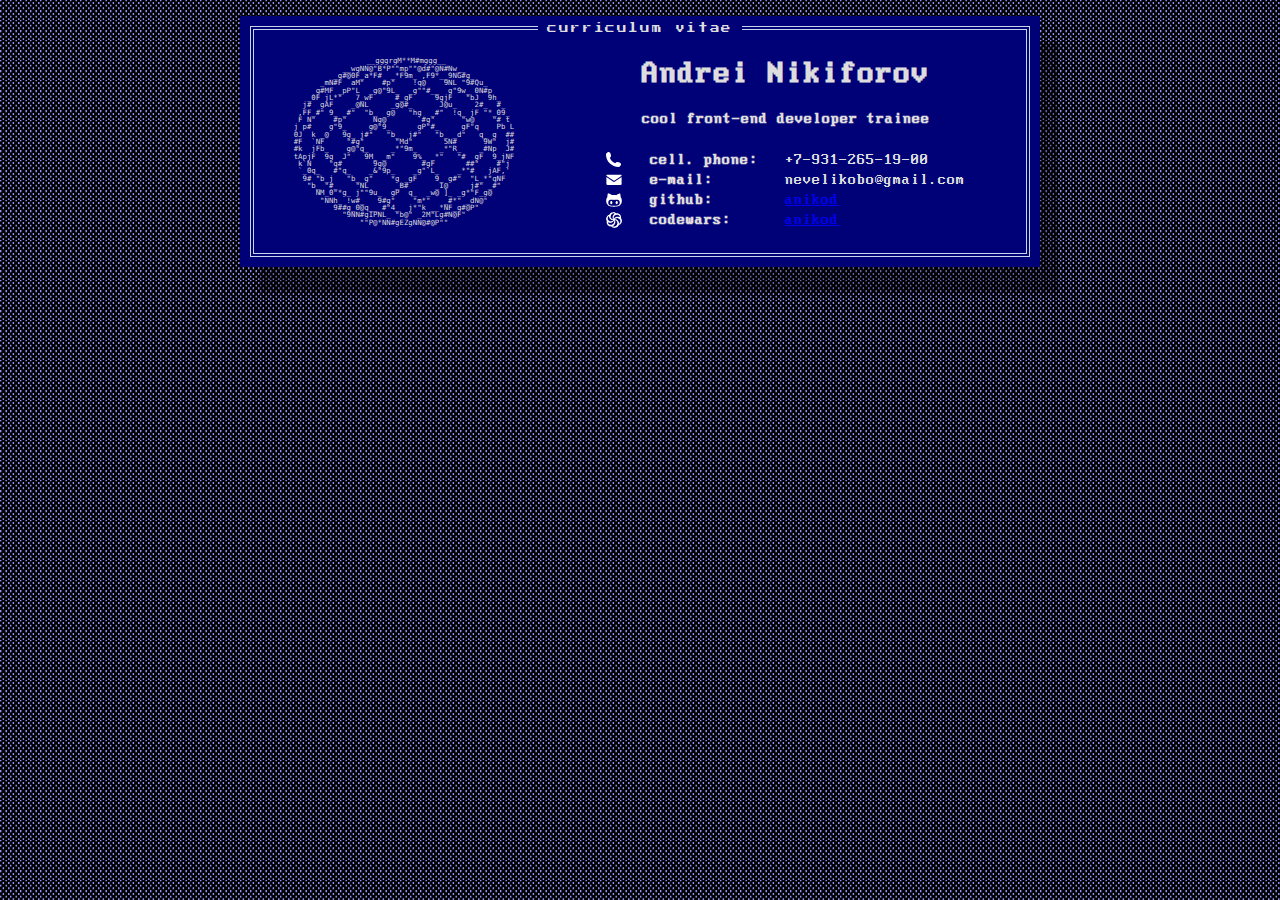
==== index.html @ e7ab8f86 "feat: header layout completed" ====
<!DOCTYPE html>
<html lang="en">
    <head>
        <meta charset="UTF-8" />
        <meta http-equiv="X-UA-Compatible" content="IE=edge" />
        <!-- <meta name="viewport" content="width=device-width, initial-scale=1.0" /> -->
        <meta name="viewport" content="width=1170" />
        <title>CV-2022</title>
        <link rel="stylesheet" href="styles/normalize.css" />
        <link rel="stylesheet" href="styles/style.css" />
    </head>
    <body>
        <div class="body-wrapper">
            <div class="body-container">
                <div class="dosbox-wrapper dosbox__shadow">
                    <div class="dosbox-window__header">
                        <span>curriculum vitae</span>
                    </div>
                    <div class="dosbox-window dosbox__bg-blue">
                        <div class="dosbox dosbox__border-blue">
                            <header class="dosbox__header">
                                <div
                                    class="dosbox__header-left"
                                    style="width: 400px"
                                >
                                    <pre class="ascii_art">
                __gggrgM**M#mggg__               
           __wgNN@"B*P""mp""@d#"@N#Nw__           
         _g#@0F_a*F#  _*F9m_ ,F9*__9NG#g_         
      _mN#F  aM"    #p"    !q@    9NL "9#Qu_      
     g#MF _pP"L  _g@"9L_  _g""#__  g"9w_ 0N#p     
   _0F jL*"   7_wF     #_gF     9gjF   "bJ  9h_   
  j#  gAF    _@NL     _g@#_      J@u_    2#_  #_  
 ,FF_#" 9_ _#"  "b_  g@   "hg  _#"  !q_ jF "*_09_ 
 F N"    #p"      Ng@       `#g"      "w@    "# t 
j p#    g"9_     g@"9_      gP"#_     gF"q    Pb L
0J  k _@   9g_ j#"   "b_  j#"   "b_ _d"   q_ g  ##
#F  `NF     "#g"       "Md"       5N#      9W"  j#
#k  jFb_    g@"q_     _*"9m_     _*"R_    _#Np  J#
tApjF  9g  J"   9M_ _m"    9%_ _*"   "#  gF  9_jNF
 k`N    "q#       9g@        #gF       ##"    #"j 
 `_0q_   #"q_    _&"9p_    _g"`L_    _*"#   jAF,' 
  9# "b_j   "b_ g"    *g _gF    9_ g#"  "L_*"qNF  
   "b_ "#_    "NL      _B#      _I@     j#" _#"   
     NM_0"*g_ j""9u_  gP  q_  _w@ ]_ _g*"F_g@     
      "NNh_ !w#_   9#g"    "m*"   _#*" _dN@"      
         9##g_0@q__ #"4_  j*"k __*NF_g#@P"        
           "9NN#gIPNL_ "b@" _2M"Lg#N@F"           
               ""P@*NN#gEZgNN@#@P""               
</pre>
                                    <!-- <img
                                    alt="it's me"
                                    title="Andrey Nikiforov is me"
                                    src="images/photo.jpg"
                                /> -->
                                </div>

                                <div class="dosbox__header-right">
                                    <div class="item-padding-left">
                                        <h1>Andrei Nikiforov</h1>
                                        <h4>
                                            cool front-end developer trainee
                                        </h4>

                                        <table class="dosbox__contacts">
                                            <tr>
                                                <td>
                                                    <img
                                                        src="images/phone-call-auricular-symbol-in-black_icon-icons.com_56483.svg"
                                                        alt=""
                                                        width="15"
                                                    />
                                                    <!-- <i
                                                    class="fa-solid fa-phone fa-xl"
                                                ></i> -->
                                                </td>
                                                <td><b>cell. phone:</b></td>
                                                <td>+7-931-265-19-00</td>
                                            </tr>

                                            <tr>
                                                <td>
                                                    <img
                                                        src="images/email_mesasge_envelope_icon_131541.svg"
                                                        alt=""
                                                        width="16"
                                                       
                                                    />
                                                    <!-- <i
                                                    class="fa-solid fa-envelope fa-xl"
                                                ></i> -->
                                                </td>
                                                <td><b>e-mail:</b></td>
                                                <td>nevelikobo@gmail.com</td>
                                            </tr>

                                            <tr>
                                                <td>
                                                    <img
                                                        src="images/github.svg"
                                                        alt="github"
                                                        width="16"
                                                    />
                                                </td>
                                                <td><b>github:</b></td>
                                                <td>
                                                    <a
                                                        href="https://github.com/anikod/"
                                                        title="me on github"
                                                        >anikod</a
                                                    >
                                                </td>
                                            </tr>
                                            <tr>
                                                <td>
                                                    <img
                                                        src="images/codewars_logo_icon_145389.svg"
                                                        alt=""
                                                        width="16"
                                                    />
                                                </td>
                                                <td><b>codewars:</b></td>
                                                <td>
                                                    <a
                                                        href="https://www.codewars.com/users/anikod"
                                                        title="codewars ннада?"
                                                        >anikod</a
                                                    >
                                                </td>
                                            </tr>
                                        </table>
                                    </div>
                                </div>
                            </header>
                        </div>
                    </div>
                </div>
            </div>
        </div>
    </body>
</html>
---- styles/style.css ----
@font-face {
    font-family: 'ModernDOS916';
    /* src: url(fonts/ModernDOS9x16.ttf); */
    src: url('fonts/ModernDOS9x16.ttf')
}

@font-face {
    font-family: 'NewDOS';
    src: url('fonts/NewDOS.fon');
}

@font-face {
    font-family: 'Press Start 2P';
    src: url('fonts/PressStart2P-Regular.ttf');
}

html {
    line-height: 1.0;
}

body {
    /* background-color: #dedede; */
    /* background-color: #007; */
    background-color: #000;
    /* font-family: system-ui; */
    /* font-family: 'Press Start 2P', 'ModernDOS916' 'Share Tech Mono', 'Ubuntu Mono', Consolas, 'Courier New',  monospace; */
    font-family:  'ModernDOS916', 'Press Start 2P', 'NewDOS', 'ModernDOS916', 'Consolas',  monospace;
    /* font-size: 1rem; */
    font-size: 1em;
    /* line-height: 1em; */
    margin: 1rem auto;
    /* padding: 10px; */
    /* min-width: 800px; */
    /* background-image: url("data:image/svg+xml;utf8,<svg xmlns='http://www.w3.org/2000/svg' version='1.1'><text x='0' y='15' fill='white' font-size='12'>z</text></svg>"); */
    /* background-image: url('data:image/svg+xml;utf8,<svg viewBox='0 0 240 80' xmlns='http://www.w3.org/2000/svg" version='1.1'><style>.Rrrrr { font: italic 40px serif; fill: red; }</style><text x="65' y='55' class='Rrrrr'>Grumpy!</text></svg>'); */
    /* background-image:url("data:image/svg+xml;utf8,<svg xmlns='http://www.w3.org/2000/svg' version='1.1' height='50px' width='120px'><text x='0' y='15' fill='red' font-size='20'>I love SVG!</text></svg>"); */
    /* background-image:url("data:image/svg+xml;utf8,<svg xmlns='http://www.w3.org/2000/svg' version='1.1' height='50px' width='120px'><text x='0' y='15' fill='red' font-size='20'>I love SVG!</text></svg>"); */
    /* background-image:url("data:image/svg+xml;utf8,<svg xmlns='http://www.w3.org/2000/svg' version='1.1' height='50px' width='120px'><text x='0' y='15' fill='red' font-size='20'>I love SVG!</text></svg>"); */
    /* background-image:url("data:image/svg+xml;utf8,<svg xmlns='http://www.w3.org/2000/svg' version='1.1' height='50px' width='120px'><text x='0' y='15' fill='red' font-size='20'>I love SVG!</text></svg>"); */
    /* background-image:url("data:image/svg+xml;utf8,<svg xmlns='http://www.w3.org/2000/svg' version='1.1' height='150px' width='220px'><text x='0' y='15' fill='red' font-size='20'>Grumpy</text></svg>"); */
    /* background-image:url("data:image/svg+xml;utf8,<svg viewBox="0 0 240 80" xmlns='http://www.w3.org/2000/svg'><style>.small { font: italic 13px sans-serif; }; .heavy { font: bold 30px sans-serif; } .Rrrrr { font: italic 40px serif; fill: red; }</style><text x='20' y='35' class='small' fill='red'>My</text><text x='40' y='35' class='heavy'>cat</text><text x='55' y='55' class='small'>is</text><text x='65' y='55' class='Rrrrr'>Grumpy!</text></svg>"); */
    /* background-image:url("data:image/svg+xml;utf8,<svg viewBox='0 0 240 80' xmlns='http://www.w3.org/2000/svg'><style>.small { font: italic 13px sans-serif; }; .heavy { font: bold 30px sans-serif; } .Rrrrr { font: italic 40px serif; fill: red; }</style><text x='20' y='35' class='small' fill='red'>My</text><text x='40' y='35' class='heavy'>cat</text><text x='55' y='55' class='small'>is</text><text x='65' y='55' class='Rrrrr'>Grumpy!</text></svg>"); */
    /* background-image:url("data:image/svg+xml;utf8,<svg viewBox='0 0 240 80' xmlns='http://www.w3.org/2000/svg'><style>.small { font: italic 13px sans-serif; border: 5px solid red;}; .heavy { font: bold 30px sans-serif; } .Rrrrr { font: italic 40px serif; fill: red; }</style><rect x='0' y='0' width='100%' height='100%' fill='blue'/><text x='20' y='35' class='small' fill='red'>My</text><text x='40' y='35' class='heavy'>cat</text><text x='55' y='55' class='small'>is</text><text x='65' y='55' class='Rrrrr'>Grumpy!</text></svg>"); */
    /* background-image:url("data:image/svg+xml;utf8,<svg viewBox='0 0 200 200' xmlns='http://www.w3.org/2000/svg'><style>.text { font: italic 30px serif; fill: red; }</style><rect x='1' y='1' width='198px' height='198px' fill=''/><text x='65' y='55' class='text'>Grumpy!</text></svg>"); */
    /* background-image:url("data:image/svg+xml;utf8,<svg viewBox='0 0 200 200' xmlns='http://www.w3.org/2000/svg'><style>.text { font: italic 30px serif; fill: rgb(0,255,0); }</style><text x='0' y='200' class='text'>Grumpy!</text></svg>"); */
    /* background-image:url("data:image/svg+xml;utf8,<svg xmlns='http://www.w3.org/2000/svg' version='1.1' height='50px' width='120px'><text x='0' y='15' fill='red' font-size='20'>I love SVG!</text></svg>"); */
    /* background-repeat: repeat; */
    /* <rect x='0' y='6' width='100' height='100' fill='none' stroke='green' stroke-width='1'/> */
    /* background: repeat-x; */
    /* background-image:url("data:image/svg+xml;utf8,<svg xmlns='http://www.w3.org/2000/svg' width='20px' height='30px'><text x='0' y='22' style='fill: rgb(150,150,255); border: 0; margin: 0; padding: 0; font-size: 26px;'>░</text></svg>"); */
    background-image:url("data:image/svg+xml;utf8,<svg xmlns='http://www.w3.org/2000/svg' width='10px' height='20px'><text x='0' y='16' style='fill: rgb(150,150,255); border: 0; margin: 0; padding: 0; font-size: 18px; font-family: monospace;'>░</text></svg>");
    /* background-image:url("data:image/svg+xml;utf8,<svg xmlns='http://www.w3.org/2000/svg' width='400px' height='20px'><text x='0' y='14' style='fill: rgb(150,150,255); border: 0; margin: 0; padding: 0; font-size: 24px; font-family: monospace;'>░░░░░░░░░░░░░░░░░░░░░░░░░░░░░░░░░░░░░░░░░░░░░░░░░░░░░░░░░░░░░░░░░░░░░░░░░░░░░░░░░░░░░░░░░░░░░░░░░░░░░░░░░░░░░░░░░░░░░░░░░░░░░░░░░░</text></svg>"); */
    /* background-image: url("data:image/svg+xml;utf8,<svg xmlns='http://www.w3.org/2000/svg' width='20px' height='36px'><text x='0' y='32' style='fill: rgb(150,150,255); border: 0; margin: 0; padding: 0; font-size: 32px; font-family: monospace;'>░</text></svg>"); */
}




.body-wrapper {
    display: flex;
    flex-direction: column;
    /* min-height: 100%; */
    /* overflow: hidden; */
    /* align-items: center; */
    /* padding: 4px; */
}

.body-container {
    margin: 0 auto;
    max-width: 800px;
    min-width: 640px;
    flex: 1 1 auto;
}




.dosbox-wrapper {
    /* background-color: #aaa; */
    /* background-color: #2d56ac;
    background-color: #3662a3;
    background-color: #0a4194;
    background-color: #30568f;
    background-color: #254a78; */

    /* margin: 21px; */
    /* padding: 8px; */
  
    /* width: 100%; */
    /* align: center; */
    /* width: 100%; */
    /* margin: 0 auto; */
    /* max-width: 800px; */
    /* min-width: 640px; */
}

.dosbox-window__header {
    position: absolute;
    /* width: 150px; */
    /* overflow: hidden; */
    /* margin-left: auto; */
    
    /* display: block; */
    /* margin: 0 auto; */
    /* text-align: center; */
    /* margin: auto; */
    
    /* left: 50%;
    right: 50%; */
    left: 0; right: 0;
    /* align: center; */
    /* word-wrap: ; */
    margin: 0 auto;
    max-width: 780px;
    min-width: 540px;
    display: flex;
    justify-content: center;    
}

.dosbox-window__header span {
    /* color: red; */
    color: #ddd;
    /* background-color: black; */
    background-color: #007;
    padding: 0 0.6rem;
    line-height: 1.5rem;
    font-family: 'Press Start 2P', 'ModernDOS916';
    font-size: 0.6rem;
    /* display: inline-block; */
    /* margin: 0 auto; */
    /* width: 20%; */
    /* left: 0; right: 0; */
    /* position: absolute; */
    /* z-idex: 10; */
    letter-spacing: 0.1rem;
}


.dosbox-window {
    /* background-color: #aaa; */
    /* background-color: #2d56ac;
    background-color: #3662a3;
    background-color: #0a4194;
    background-color: #30568f;
    background-color: #254a78; */

    /* margin: 21px; */
    padding: 10px;
    color: #ddd;
    /* width: 100%; */
}
.dosbox {
    /* padding: 104px; */
    /* margin: 10px; */
    text-align: center;
}
.dosbox__bg-blue {
    background-color: #254a78;
    background-color: #00a8a8;
    background-color: #007;
}

.border-white {
    border: 6px double white;
}

.dosbox__border-blue {
    /* border: 6px double #3c78c1; */
    border: 4px double #c4d6ec;
    /* padding: 5px; */
}

.dosbox__shadow {
    box-shadow: 1.2em 1.6em 2px rgba(0, 0, 0, 0.3);
}





.dosbox__header {
    margin: 0 auto;
    /* max-width: 980px; */
    /* width: 100%; */
    /* overflow: hidden; */

    display: flex;
    flex-wrap: wrap;
    flex-direction: row;
    /* align-items: center; */
    /* justify-content: space-between; */
    padding: 4px;
}

.dosbox__header-left {
    /* margin: 0 auto; */
    /* padding: 4px 5px 0px 5px; */

    /* text-align: center; */

    flex: 1 0 20%;
    /* flex-basis: 125px; */
    /* background-color: #333; */
    align-self: center;
    font-size: 5.5pt;
    font-family: 'Courier New', 'Consolas', monospace;
    margin: 1rem;
}

.ascii_art {
}

.dosbox__header-right {
    margin: 0 auto;
    /* padding: 1rem; */
    /* width: 70%; */
    /* background-color: #EEE; */
    align-self: center;
    flex: 1 0 auto;
    /* margin: 1pt; */
    padding-bottom: 1rem;
}

.dosbox__header h1 {
    /* margin: 1rem; */
}












.dosbox__contacts {
    /* width: 100%; */
    text-align: justify;
    margin: 0 auto;
    /* background-color: #red; */
    /* border: 1px solid red; */
}

.dosbox__contacts tr td:first-child {
    /* text-align: center; */
    /* margin: 0 auto; */
    /* width: 3rem; */
    /* background-color: red;  */
}

.dosbox__contacts img {
    display: block;
    margin: 0 1.5rem 0 0;
    /* text-align: center; */
    /* width: 5rem; */
    /* background-color: red;  */
}

.dosbox__contacts tr td:last-child {
    /* text-align: center; */
    padding-left: 1.5rem;
    /* width: 30rem; */
    /* background-color: red;  */
}




.header-left img {
    border-radius: 50%;
    border: 2px dashed #eee;
    height: auto;
    max-width: 90%;
    max-height: 90%;
    margin-left: auto;
    padding-left: auto;
}
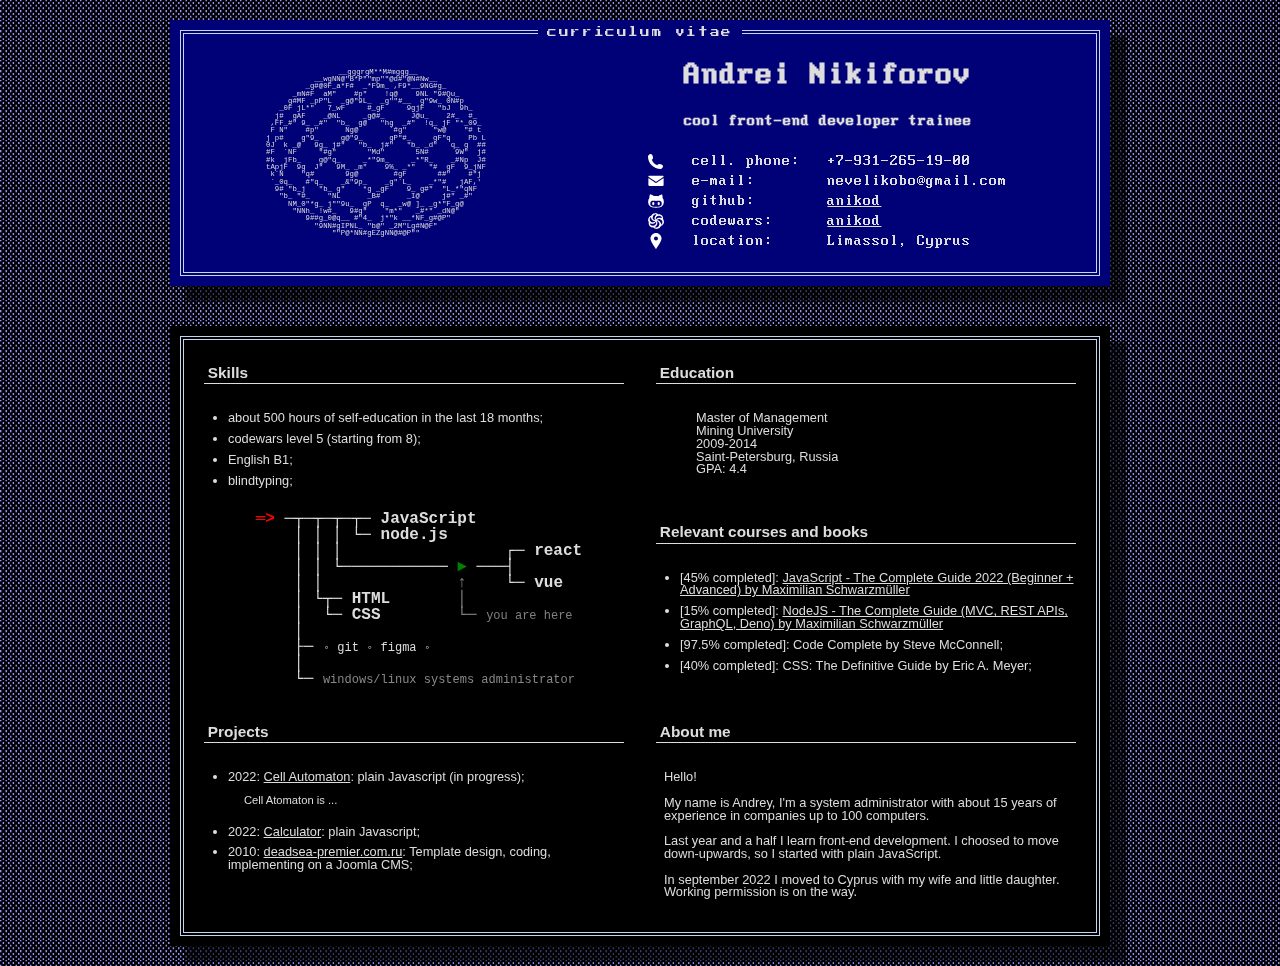
==== commit 2421a383: "fix: some minor improvements" ====
--- a/index.html
+++ b/index.html
@@ -1,29 +1,32 @@
 <!DOCTYPE html>
 <html lang="en">
-    <head>
-        <meta charset="UTF-8" />
-        <meta http-equiv="X-UA-Compatible" content="IE=edge" />
-        <!-- <meta name="viewport" content="width=device-width, initial-scale=1.0" /> -->
-        <meta name="viewport" content="width=1170" />
-        <title>CV-2022</title>
-        <link rel="stylesheet" href="styles/normalize.css" />
-        <link rel="stylesheet" href="styles/style.css" />
-    </head>
-    <body>
-        <div class="body-wrapper">
-            <div class="body-container">
-                <div class="dosbox-wrapper dosbox__shadow">
-                    <div class="dosbox-window__header">
-                        <span>curriculum vitae</span>
-                    </div>
-                    <div class="dosbox-window dosbox__bg-blue">
-                        <div class="dosbox dosbox__border-blue">
-                            <header class="dosbox__header">
-                                <div
-                                    class="dosbox__header-left"
-                                    style="width: 400px"
-                                >
-                                    <pre class="ascii_art">
+
+<head>
+    <meta charset="UTF-8" />
+    <meta http-equiv="X-UA-Compatible" content="IE=edge" />
+    <!-- <meta name="viewport" content="width=device-width, initial-scale=1.0" /> -->
+    <meta name="viewport" content="width=1170" />
+    <title>CV-2022</title>
+    <link rel="stylesheet" href="styles/normalize.css" />
+    <link rel="stylesheet" href="styles/style.css" />
+    <meta name="viewport" content="width=device-width, initial-scale=1.0, maximum-scale=1.0, user-scalable=0" />
+</head>
+
+<body>
+    <div class="body-wrapper">
+
+        <div class="ani-container"></div>
+        <!-- <div class="body-container" id="ani-container"> -->
+        <div class="body-container ani-nameplate">
+            <div class="dosbox-wrapper dosbox__shadow">
+                <div class="dosbox-window__header">
+                    <span class="bg-blue header">curriculum vitae</span>
+                </div>
+                <div class="dosbox-window bg-blue">
+                    <div class="dosbox dosbox__border-blue">
+                        <header class="dosbox__header">
+                            <div class="dosbox__header-left" style="width: 400px">
+                                <pre class="ascii_art">
                 __gggrgM**M#mggg__               
            __wgNN@"B*P""mp""@d#"@N#Nw__           
          _g#@0F_a*F#  _*F9m_ ,F9*__9NG#g_         
@@ -48,94 +51,206 @@
            "9NN#gIPNL_ "b@" _2M"Lg#N@F"           
                ""P@*NN#gEZgNN@#@P""               
 </pre>
-                                    <!-- <img
+                                <!-- <img
                                     alt="it's me"
                                     title="Andrey Nikiforov is me"
                                     src="images/photo.jpg"
                                 /> -->
-                                </div>
-
-                                <div class="dosbox__header-right">
-                                    <div class="item-padding-left">
-                                        <h1>Andrei Nikiforov</h1>
-                                        <h4>
-                                            cool front-end developer trainee
-                                        </h4>
-
-                                        <table class="dosbox__contacts">
-                                            <tr>
-                                                <td>
-                                                    <img
-                                                        src="images/phone-call-auricular-symbol-in-black_icon-icons.com_56483.svg"
-                                                        alt=""
-                                                        width="15"
-                                                    />
-                                                    <!-- <i
+                            </div>
+
+                            <div class="dosbox__header-right">
+                                <div class="item-padding-left">
+                                    <h1 id="myname">Andrei Nikiforov</h1>
+                                    <h4 id="mytitle">
+                                        cool front-end developer trainee
+                                    </h4>
+
+                                    <table class="dosbox__contacts">
+                                        <tr>
+                                            <td>
+                                                <img src="images/phone-call-auricular-symbol-in-black_icon-icons.com_56483.svg"
+                                                    alt="" width="15" />
+                                                <!-- <i
                                                     class="fa-solid fa-phone fa-xl"
                                                 ></i> -->
-                                                </td>
-                                                <td><b>cell. phone:</b></td>
-                                                <td>+7-931-265-19-00</td>
-                                            </tr>
-
-                                            <tr>
-                                                <td>
-                                                    <img
-                                                        src="images/email_mesasge_envelope_icon_131541.svg"
-                                                        alt=""
-                                                        width="16"
-                                                       
-                                                    />
-                                                    <!-- <i
+                                            </td>
+                                            <td><b>cell. phone:</b></td>
+                                            <td>+7-931-265-19-00</td>
+                                        </tr>
+
+                                        <tr>
+                                            <td>
+                                                <img src="images/email_mesasge_envelope_icon_131541.svg" alt=""
+                                                    width="16" />
+                                                <!-- <i
                                                     class="fa-solid fa-envelope fa-xl"
                                                 ></i> -->
-                                                </td>
-                                                <td><b>e-mail:</b></td>
-                                                <td>nevelikobo@gmail.com</td>
-                                            </tr>
-
-                                            <tr>
-                                                <td>
-                                                    <img
-                                                        src="images/github.svg"
-                                                        alt="github"
-                                                        width="16"
-                                                    />
-                                                </td>
-                                                <td><b>github:</b></td>
-                                                <td>
-                                                    <a
-                                                        href="https://github.com/anikod/"
-                                                        title="me on github"
-                                                        >anikod</a
-                                                    >
-                                                </td>
-                                            </tr>
-                                            <tr>
-                                                <td>
-                                                    <img
-                                                        src="images/codewars_logo_icon_145389.svg"
-                                                        alt=""
-                                                        width="16"
-                                                    />
-                                                </td>
-                                                <td><b>codewars:</b></td>
-                                                <td>
-                                                    <a
-                                                        href="https://www.codewars.com/users/anikod"
-                                                        title="codewars ннада?"
-                                                        >anikod</a
-                                                    >
-                                                </td>
-                                            </tr>
-                                        </table>
-                                    </div>
-                                </div>
-                            </header>
-                        </div>
+                                            </td>
+                                            <td><b>e-mail:</b></td>
+                                            <td>nevelikobo@gmail.com</td>
+                                        </tr>
+
+                                        <tr>
+                                            <td>
+                                                <img src="images/github.svg" alt="github" width="16" />
+                                            </td>
+                                            <td><b>github:</b></td>
+                                            <td>
+                                                <a href="https://github.com/anikod/" title="me on github">anikod</a>
+                                            </td>
+                                        </tr>
+                                        <tr>
+                                            <td>
+                                                <img src="images/codewars_logo_icon_145389.svg" alt="" width="16" />
+                                            </td>
+                                            <td><b>codewars:</b></td>
+                                            <td>
+                                                <a href="https://www.codewars.com/users/anikod"
+                                                    title="codewars ннада?">anikod</a>
+                                            </td>
+                                        </tr>
+                                        <tr>
+                                            <td>
+                                                <img src="images/location-sign-svgrepo-com.svg" alt="" width="16" />
+                                            </td>
+                                            <td><b>location:</b></td>
+                                            <td>
+                                                Limassol, Cyprus
+                                            </td>
+                                        </tr>
+                                    </table>
+                                </div>
+                            </div>
+                        </header>
                     </div>
                 </div>
             </div>
         </div>
-    </body>
-</html>
+
+
+
+        <div class="body-container">
+            <div class="dosbox-wrapper dosbox__shadow">
+                <div class="dosbox-window__header">
+                    <span class="bg-black"> </span>
+                </div>
+                <div class="dosbox-window bg-black">
+                    <div class="dosbox dosbox__border-blue">
+                        <main class="dosbox__header">
+                            <div class="dosbox__main-first">
+                                <div class="item" style="self-align: center;">
+                                    <h4>Skills</h4>
+
+                                    <ul class="courses">
+                                        <li>about 500 hours of self-education in the last 18 months;</li>
+                                        <li>codewars level 5 (starting from 8);</li>
+                                        <li>English B1;</li>
+                                        <li>blindtyping;</li>
+                                    </ul>
+
+                                    <pre class="objectives" style="font-size: 1rem; width: 355px;">
+
+  <b style="color: red;">═></b> ─┬─┬─┬─┬─ <b>JavaScript</b>
+      │ │ │ └─ <b>node.js</b>
+      │ │ │                 ┌─ <b>react</b>
+      │ │ └─────────── <b style="color: green;">►</b> ───┤
+      │ │              <span style="color: gray;">↑</span>    └─ <b>vue</b>
+      │ └┬─ <b>HTML</b>       <span style="color: gray;">│</span>
+      │  └─ <b>CSS</b>        <span style="color: gray;">└─ <span style="font-size: 0.75rem;">you are here</span></span>
+      │
+      ├─ <span style="font-size: 0.75rem;">◦ git ◦ figma ◦ </span>
+      │
+      └─ <span style="font-size: 0.75rem; color: #888;">windows/linux systems administrator</span>
+</pre>
+
+
+                                </div>
+
+                            </div>
+
+                            <div class="dosbox__main-second">
+                                <div class="item">
+                                    <h4>Education</h4>
+
+                                    <ul style="list-style-type: none;">
+                                        <li>Master of Management</li>
+                                        <li>Mining University</li>
+                                        <li>2009-2014</li>
+                                        <li>Saint-Petersburg, Russia</li>
+                                        <li>GPA: 4.4</li>
+                                    </ul>
+
+
+                                    <h4 style="margin-top: 3rem;">Relevant courses and books</h4>
+
+                                    <ul class="courses">
+                                        <li>[45% completed]: <a
+                                                href="https://www.udemy.com/course/javascript-the-complete-guide-2020-beginner-advanced"
+                                                target="_new">JavaScript - The Complete Guide 2022 (Beginner + Advanced)
+                                                by Maximilian Schwarzmüller</a>
+                                        </li>
+                                        <li>[15% completed]: <a
+                                                href="https://www.udemy.com/course/nodejs-the-complete-guide/"
+                                                target="_new">NodeJS - The Complete Guide (MVC, REST APIs, GraphQL,
+                                                Deno) by Maximilian Schwarzmüller</a></li>
+                                        <li>[97.5% completed]: Code Complete by Steve McConnell;</li>
+                                        <li>[40% completed]: CSS: The Definitive Guide by Eric A. Meyer;</li>
+
+
+
+                                    </ul>
+
+                                </div>
+
+                            </div>
+
+                            <div class="dosbox__main-third">
+                                <div class="item">
+
+                                    <h4>Projects</h4>
+
+                                    <ul class="courses">
+                                        <li>2022: <a href="https://anikod.github.io/cell_automata/">Cell Automaton</a>:
+                                            plain Javascript (in progress);
+                                            <p>Cell Atomaton is ...</p>
+                                        </li>
+                                        <li>2022: <a href="https://anikod.github.io/calculator">Calculator</a>: plain
+                                            Javascript;</li>
+                                        <li>2010: <a
+                                                href="https://anikod.github.io/cv/portfolio/dp/index.htm">deadsea-premier.com.ru</a>:
+                                            Template design, coding, implementing on a Joomla CMS;</li>
+
+
+
+                                    </ul>
+
+                                </div>
+                            </div>
+
+                            <div class="dosbox__main-fourth">
+                                <div class="item">
+                                    <h4>About me</h4>
+                                    <p>Hello! </p>
+                                    <p>My name is Andrey, I'm a system administrator with about 15 years of experience
+                                        in companies up to 100 computers.</p>
+                                    <p>Last year and a half I learn front-end development. I choosed to move
+                                        down-upwards, so I started with plain JavaScript.</p>
+                                    <p>In september 2022 I moved to Cyprus with my wife and little daughter. Working
+                                        permission is on the way.</p>
+
+                                </div>
+                            </div>
+
+
+                        </main>
+                    </div>
+                </div>
+            </div>
+        </div>
+
+    </div>
+
+    <script src="./ani.js"></script>
+</body>
+
+</html>--- a/styles/style.css
+++ b/styles/style.css
@@ -24,11 +24,11 @@
     background-color: #000;
     /* font-family: system-ui; */
     /* font-family: 'Press Start 2P', 'ModernDOS916' 'Share Tech Mono', 'Ubuntu Mono', Consolas, 'Courier New',  monospace; */
-    font-family:  'ModernDOS916', 'Press Start 2P', 'NewDOS', 'ModernDOS916', 'Consolas',  monospace;
+    font-family: 'ModernDOS916', 'Press Start 2P', 'NewDOS', 'ModernDOS916', 'Consolas', monospace;
     /* font-size: 1rem; */
     font-size: 1em;
     /* line-height: 1em; */
-    margin: 1rem auto;
+    margin: 0 auto;
     /* padding: 10px; */
     /* min-width: 800px; */
     /* background-image: url("data:image/svg+xml;utf8,<svg xmlns='http://www.w3.org/2000/svg' version='1.1'><text x='0' y='15' fill='white' font-size='12'>z</text></svg>"); */
@@ -48,28 +48,38 @@
     /* <rect x='0' y='6' width='100' height='100' fill='none' stroke='green' stroke-width='1'/> */
     /* background: repeat-x; */
     /* background-image:url("data:image/svg+xml;utf8,<svg xmlns='http://www.w3.org/2000/svg' width='20px' height='30px'><text x='0' y='22' style='fill: rgb(150,150,255); border: 0; margin: 0; padding: 0; font-size: 26px;'>░</text></svg>"); */
-    background-image:url("data:image/svg+xml;utf8,<svg xmlns='http://www.w3.org/2000/svg' width='10px' height='20px'><text x='0' y='16' style='fill: rgb(150,150,255); border: 0; margin: 0; padding: 0; font-size: 18px; font-family: monospace;'>░</text></svg>");
+    background-image: url("data:image/svg+xml;utf8,<svg xmlns='http://www.w3.org/2000/svg' width='10px' height='20px'><text x='0' y='16' style='fill: rgb(150,150,255); border: 0; margin: 0; padding: 0; font-size: 18px; font-family: monospace;'>░</text></svg>");
     /* background-image:url("data:image/svg+xml;utf8,<svg xmlns='http://www.w3.org/2000/svg' width='400px' height='20px'><text x='0' y='14' style='fill: rgb(150,150,255); border: 0; margin: 0; padding: 0; font-size: 24px; font-family: monospace;'>░░░░░░░░░░░░░░░░░░░░░░░░░░░░░░░░░░░░░░░░░░░░░░░░░░░░░░░░░░░░░░░░░░░░░░░░░░░░░░░░░░░░░░░░░░░░░░░░░░░░░░░░░░░░░░░░░░░░░░░░░░░░░░░░░░</text></svg>"); */
     /* background-image: url("data:image/svg+xml;utf8,<svg xmlns='http://www.w3.org/2000/svg' width='20px' height='36px'><text x='0' y='32' style='fill: rgb(150,150,255); border: 0; margin: 0; padding: 0; font-size: 32px; font-family: monospace;'>░</text></svg>"); */
+    perspective: 2000px;
 }
 
 
 
 
 .body-wrapper {
+    overflow-x: hidden;
     display: flex;
     flex-direction: column;
     /* min-height: 100%; */
     /* overflow: hidden; */
     /* align-items: center; */
+    /* flex-basis: 900px; */
     /* padding: 4px; */
+    margin: 0 auto;
+    max-width: 980px;
 }
 
 .body-container {
-    margin: 0 auto;
-    max-width: 800px;
-    min-width: 640px;
-    flex: 1 1 auto;
+    /* transition: all 0.5s ease; */
+    /* margin: 0 auto; */
+    /* max-width: 1900px; */
+    /* max-width: 90%; */
+    /* min-width: 640px; */
+    margin: 1.25rem;
+    flex: 0 1 auto;
+    /* flex-basis: 900px; */
+    /* border: 10px solid red; */
 }
 
 
@@ -85,7 +95,7 @@
 
     /* margin: 21px; */
     /* padding: 8px; */
-  
+
     /* width: 100%; */
     /* align: center; */
     /* width: 100%; */
@@ -99,29 +109,31 @@
     /* width: 150px; */
     /* overflow: hidden; */
     /* margin-left: auto; */
-    
+
     /* display: block; */
     /* margin: 0 auto; */
     /* text-align: center; */
     /* margin: auto; */
-    
+
     /* left: 50%;
     right: 50%; */
-    left: 0; right: 0;
+    left: 0;
+    right: 0;
     /* align: center; */
     /* word-wrap: ; */
     margin: 0 auto;
-    max-width: 780px;
-    min-width: 540px;
+    /* max-width: 780px; */
+    /* min-width: 540px; */
     display: flex;
-    justify-content: center;    
+    justify-content: center;
+    min-width: 440px;
 }
 
 .dosbox-window__header span {
     /* color: red; */
     color: #ddd;
     /* background-color: black; */
-    background-color: #007;
+    /* background-color: #007; */
     padding: 0 0.6rem;
     line-height: 1.5rem;
     font-family: 'Press Start 2P', 'ModernDOS916';
@@ -133,6 +145,7 @@
     /* position: absolute; */
     /* z-idex: 10; */
     letter-spacing: 0.1rem;
+
 }
 
 
@@ -148,17 +161,41 @@
     padding: 10px;
     color: #ddd;
     /* width: 100%; */
-}
+    min-width: 390px;
+}
+
 .dosbox {
     /* padding: 104px; */
     /* margin: 10px; */
     text-align: center;
 }
+
 .dosbox__bg-blue {
-    background-color: #254a78;
-    background-color: #00a8a8;
+    /* background-color: #254a78; */
+    /* background-color: #00a8a8; */
+    /* background-color: #007; */
+}
+
+.dosbox__bg-black {
+    /* background-color: #000; */
+    /* background-color: #00a8a8; */
+    /* background-color: #007; */
+}
+
+
+.bg-blue {
+    /* background-color: #254a78; */
+    /* background-color: #00a8a8; */
     background-color: #007;
 }
+
+.bg-black {
+    background-color: #000;
+    /* background-color: #00a8a8; */
+    /* background-color: #007; */
+}
+
+
 
 .border-white {
     border: 6px double white;
@@ -171,7 +208,8 @@
 }
 
 .dosbox__shadow {
-    box-shadow: 1.2em 1.6em 2px rgba(0, 0, 0, 0.3);
+    /* box-shadow: 1.2em 1.6em 2px rgba(0, 0, 0, 0.6); */
+    box-shadow: 1.0rem 1.0rem 2px rgba(0, 0, 0, 0.6);
 }
 
 
@@ -187,6 +225,7 @@
     display: flex;
     flex-wrap: wrap;
     flex-direction: row;
+    flex-basis: 0;
     /* align-items: center; */
     /* justify-content: space-between; */
     padding: 4px;
@@ -208,6 +247,7 @@
 }
 
 .ascii_art {
+    transition: all 1s ease;
 }
 
 .dosbox__header-right {
@@ -225,8 +265,9 @@
     /* margin: 1rem; */
 }
 
-
-
+#myname {
+    transition: all 1s ease;
+}
 
 
 
@@ -237,6 +278,7 @@
 
 
 .dosbox__contacts {
+    font-weight: 100;
     /* width: 100%; */
     text-align: justify;
     margin: 0 auto;
@@ -280,3 +322,135 @@
 }
 
 
+
+
+.dosbox__main-first {
+    /* margin: 0 auto; */
+    /* padding: 4px 5px 0px 5px; */
+
+    /* text-align: center; */
+
+    flex: 1 0 375px;
+    /* flex-basis: 375px; */
+    /* background-color: #333; */
+    /* align-self: center; */
+    /* font-size: 5.5pt; */
+    /* font-family: 'Courier New', 'Consolas', monospace; */
+    /* margin: 1rem; */
+    /* padding-right: 10rem; */
+}
+
+.dosbox__main-second {
+    /* margin: 0 auto; */
+    /* padding: 1rem; */
+    /* width: 70%; */
+    /* background-color: #EEE; */
+    /* align-self: center; */
+    flex: 1 0 375px;
+    /* flex-basis: 375px; */
+    /* margin: 1pt; */
+    /* padding-bottom: 1rem; */
+}
+
+.dosbox__main-third {
+    /* margin: 0 auto; */
+    /* padding: 1rem; */
+    /* width: 70%; */
+    /* background-color: #EEE; */
+    /* align-self: center; */
+    flex: 1 0 375px;
+    /* flex-basis: 375px; */
+    /* margin: 1pt; */
+    /* padding-bottom: 1rem; */
+}
+
+.dosbox__main-fourth {
+    /* margin: 0 auto; */
+    /* padding: 1rem; */
+    /* width: 70%; */
+    /* background-color: #EEE; */
+    /* align-self: center; */
+    flex: 1 0 375px;
+    /* flex-basis: 375px; */
+    /* margin: 1pt; */
+    /* padding-bottom: 1rem; */
+}
+
+.item {
+    font-family: Verdana, sans-serif;
+    font-size: 0.80em;
+    text-align: left;
+    padding: 0 1rem 1rem 1rem;
+}
+
+.item h4 {
+    border-bottom: 1px solid;
+    font-size: 1.2em;
+    text-indent: 0.25em;
+    margin-bottom: 1.75rem;
+    padding-bottom: 0.2rem;
+}
+
+pre.objectives {
+    /* font-family: 'ModernDOS916', 'Consolas', monospace; */
+    font-family: 'Courier New', Courier, monospace;
+    margin: 0 auto;
+}
+
+.border-bottom {
+    border-bottom: 1px solid white;
+}
+
+ul.courses {
+    margin: 0;
+    padding-left: 1.5rem;
+}
+
+ul.courses li {
+    padding-bottom: 0.5rem;
+}
+
+ul.courses li p {
+    font-size: 0.7rem;
+    margin-left: 1rem;
+}
+
+p {
+    margin-left: 0.5rem;
+}
+
+a,
+a:link,
+a:active,
+a:visited {
+    color: inherit;
+}
+
+/* .anitop {
+    transform-style: preserve-3d;
+    transition: all 0.5s ease;
+} */
+
+.ani-container {
+    position: absolute;
+    width: 100%;
+    /* height: 22rem; */
+    /* border: 1px solid red; */
+    /* background-color: white; */
+    z-index: 10;
+
+}
+
+.ani-nameplate {
+    /* transform-style: preserve-3d; */
+}
+
+* {
+    transform-style: preserve-3d;
+}
+
+.header, .dosbox-window__header {
+    /* translate: 100px; */
+    z-index: 10;
+    /* transform-style: none !important; */
+}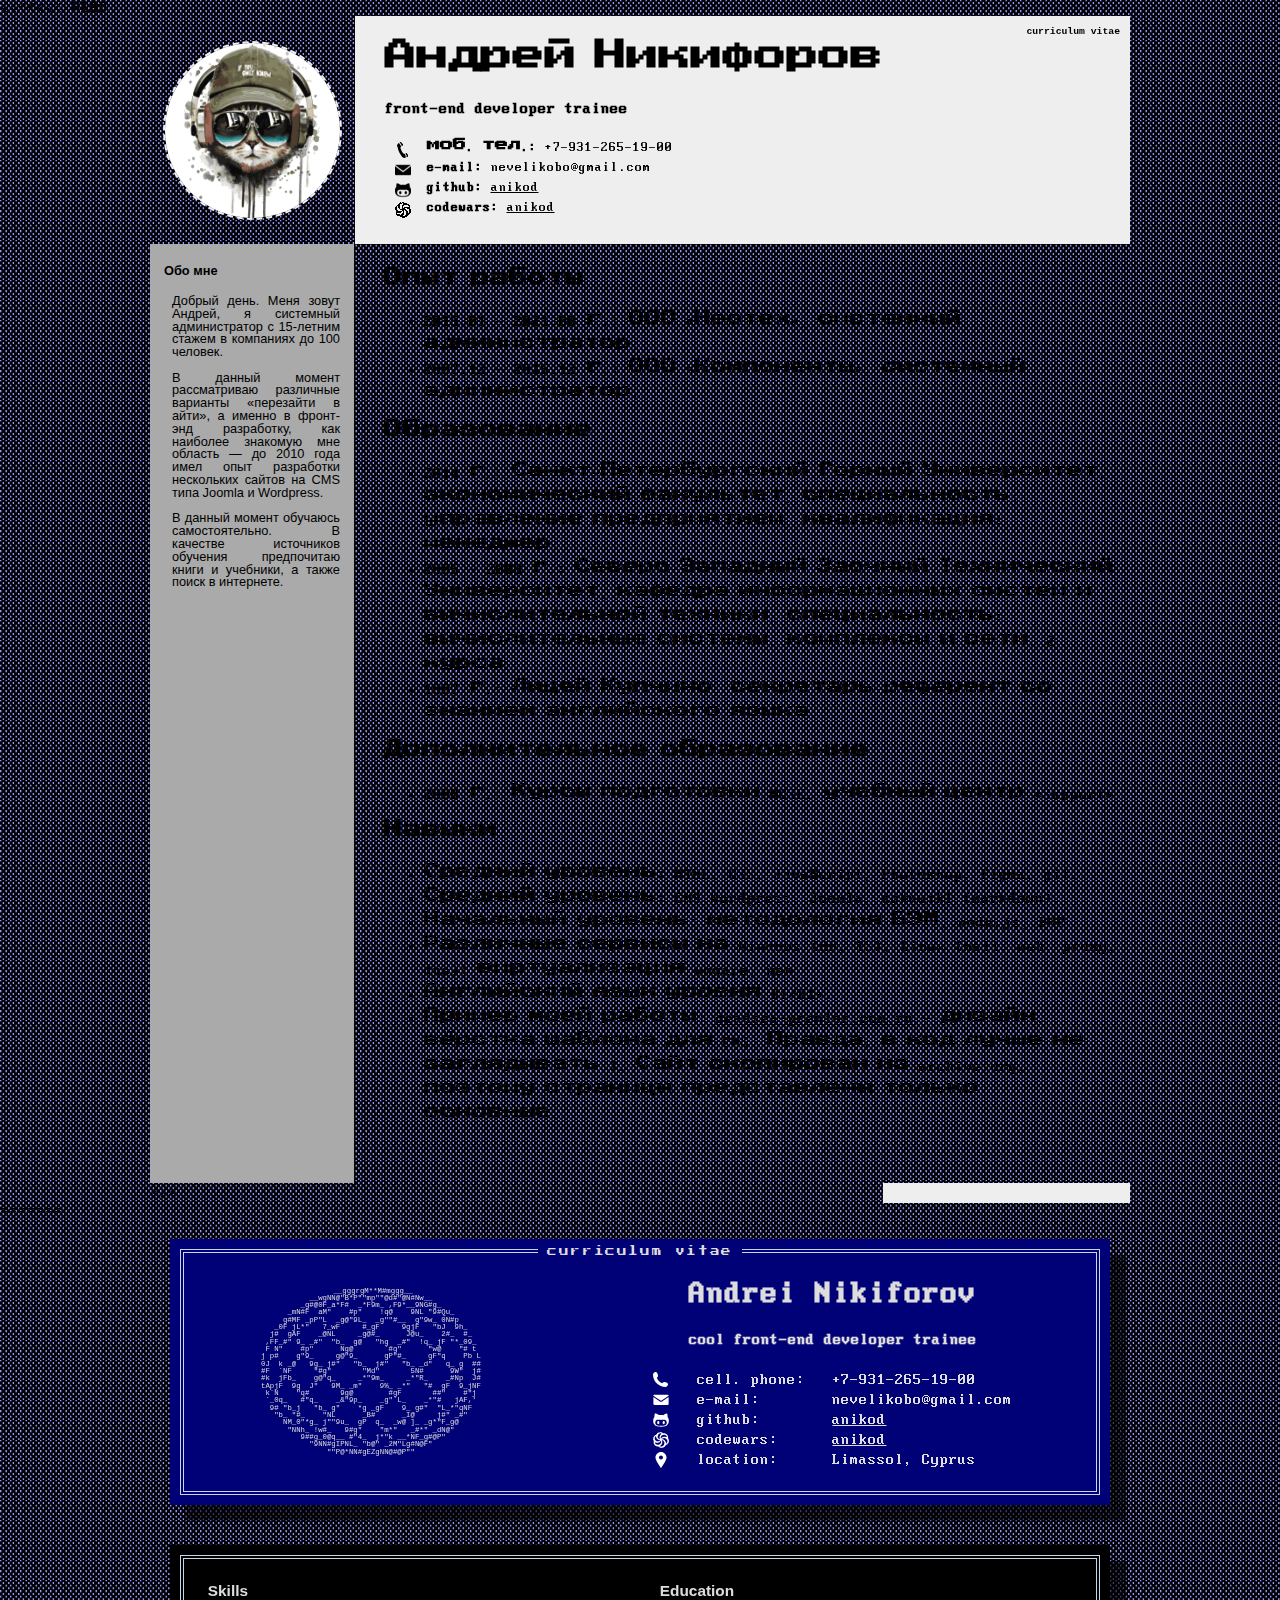
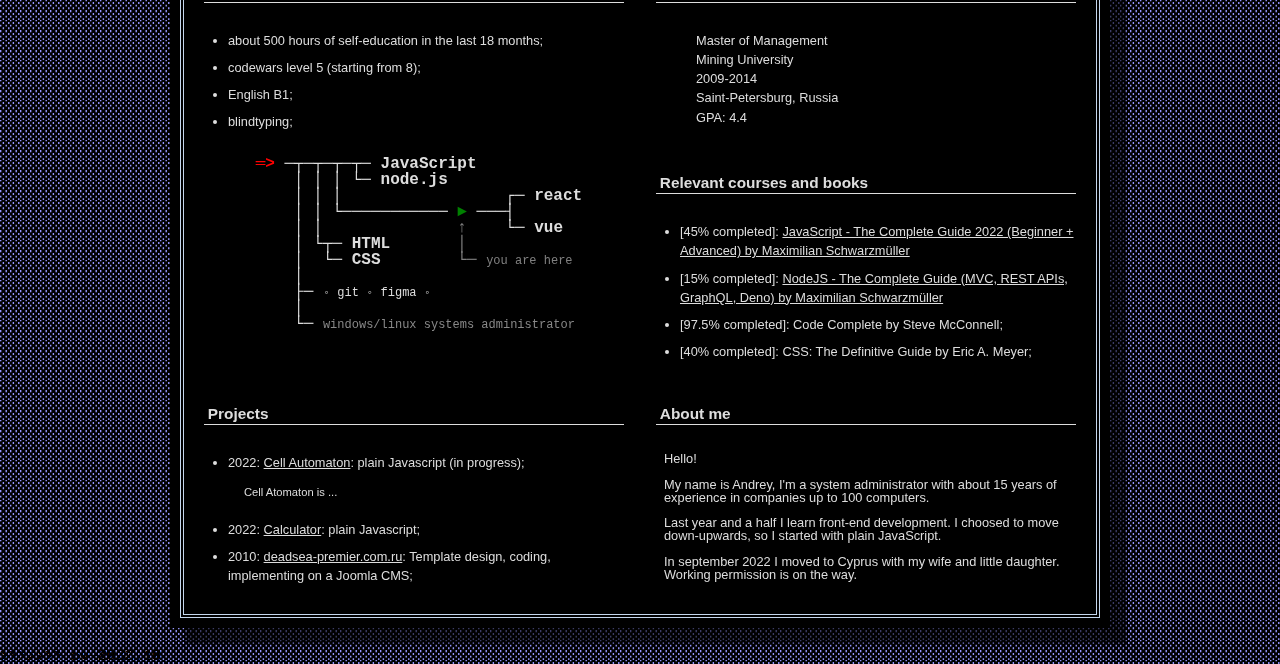
==== commit 0d3b3d6e: "fix: minor update" ====
--- a/index.html
+++ b/index.html
@@ -2,6 +2,131 @@
 <html lang="en">
 
 <head>
+<<<<<<< HEAD
+    <meta charset="UTF-8">
+    <meta http-equiv="X-UA-Compatible" content="IE=edge">
+    <meta name="viewport" content="width=device-width, initial-scale=1.0">
+    <title>CV: Andrei Nikiforov</title>
+    <link rel="stylesheet" href="css/style.css" />
+</head>
+
+
+<body>
+
+    <header class="header">
+        <div class="header-left">
+            <img alt="it's me" title="Andrey Nikiforov is me" src="img/photo.jpg">
+        </div>
+
+        <div class="header-right">
+            <div class="cv">curriculum vitae</div>
+            <div class="item-padding-left">
+
+                <h1>Андрей Никифоров</h1>
+                <h4>front-end developer trainee</h4>
+
+                <ul class="contacts">
+                    <li class="mobile"><b>моб. тел.:</b> +7-931-265-19-00</li>
+                    <li class="email"><b>e-mail:</b> nevelikobo@gmail.com</li>
+                    <li class="github"><b>github:</b> <a href="https://github.com/anikod/"
+                            title="me on github">anikod</a></li>
+                    <li class="codewars"><b>codewars:</b> <a href="https://www.codewars.com/users/anikod"
+                            title="codewars ннада?">anikod</a></li>
+                </ul>
+
+            </div>
+        </div>
+    </header>
+
+
+    <main class="main-content">
+        <aside class="main-left-column">
+            <div class="item-padding">
+                <article>
+                    <!-- The best article I've ever seen -->
+                    <h4>Обо мне</h4>
+                    
+                    <p>Добрый день. Меня зовут Андрей, я системный администратор с 15-летним стажем в компаниях до 100 человек.</p>
+
+                    <p>В данный момент рассматриваю различные варианты &laquo;перезайти в айти&raquo;, а именно в
+                        фронт-энд разработку, как наиболее знакомую мне область &mdash; до 2010 года имел опыт
+                        разработки нескольких сайтов на CMS типа Joomla и Wordpress.</p>
+
+                    <p>В данный момент обучаюсь самостоятельно. В качестве источников обучения предпочитаю
+                        книги и учебники, а также поиск в интернете.</p>
+
+                    <p></p>
+
+                </article>
+            </div>
+        </aside>
+
+        <div class="main-right-column">
+            <div class="item-padding-left">
+                <section>
+
+                    <h3>Опыт работы</h3>
+                    <ul>
+                        <li><b>2015.01 &mdash; 2021.08 г.:</b> ООО &laquo;Неотех&raquo;, системный администратор.</li>
+                        <li><b>2007.12 &mdash; 2015.12 г.:</b> ООО &laquo;Компоненты&raquo;, системный администратор.
+                        </li>
+                    </ul>
+
+                    <h3>Образование</h3>
+                    <ul>
+                        <li><b>2014 г.:</b> Санкт-Петербургский Горный Университет, экономический факультет, специальность:
+                            управление предприятием, квалификация: менеджер.</li>
+                        <li><b>2005 &mdash; 2008 г.:</b> Северо-Западный Заочный Технический Университет, кафедра
+                            информационных систем и вычислительной техники, специальность: вычислительные системы, комплексы и сети,  2 курса.</li>
+                        <li><b>1997 г.:</b> Лицей Купчино, секретарь-референт со знанием английского языка.</li>
+                    </ul>
+
+                    <h3>Дополнительное образование</h3>
+                    <ul>
+                        <li><b>2008 г.:</b> Курсы подготовки MCSE, учебный центр &laquo;Support&raquo;</li>
+                    </ul>
+
+                    <h3>Навыки</h3>
+
+                    <ul>
+                        <li>Средний уровень: HTML, CSS, JavaScript, Photoshop, Figma, git.</li>
+
+                        <li>Средний уровень: CMS Wordpress, Joomla, dokuwiki (markdown).</li>
+
+                        <li>Начальный уровень: методология БЭМ, node.js, PHP.</li>
+
+                        <li>Различные сервисы на Windows (AD, TS), Linux (mail, web, proxy, dns); виртуализация vmware,
+                            xen. </li>
+
+                        <li>Английский язык уровня B1/B1+.</li>
+
+                        <li>Пример моей работы: <a href="./portfolio/dp/index.htm"
+                                target="_new">deadsea-premier.com.ru</a>
+                            &mdash; дизайн, вёрстка шаблона для CMS. Правда, в код лучше не заглядывать ). Сайт
+                            скопирован из archive.org, поэтому страницы представлены только основные.</li>
+                    </ul>
+
+
+                </section>
+            </div>
+        </div>
+    </main>
+
+    <footer>
+        <div class="footer">
+            <div class="footer-left">
+                <small>&lt;/&gt;</small>
+            </div>
+
+            <div class="footer-right">
+                <!--a href="https://rs.school/js/"><img src="img/rs_school_js.svg" title="RS School: JS/FE 2021Q1"></a
+                    а ведь здесь могла бы быть реклама и ваших курсов )
+                -->
+            </div>
+        </div>
+    </footer>
+
+=======
     <meta charset="UTF-8" />
     <meta http-equiv="X-UA-Compatible" content="IE=edge" />
     <!-- <meta name="viewport" content="width=device-width, initial-scale=1.0" /> -->
@@ -251,6 +376,7 @@
     </div>
 
     <script src="./ani.js"></script>
+>>>>>>> cv-2022.10
 </body>
 
 </html>--- a/css/style.css
+++ b/css/style.css
@@ -0,0 +1,147 @@
+body{
+    margin: 0;
+    padding: 0;
+    font-family: Verdana, Geneva, Tahoma, sans-serif;
+    font-size: 10pt;
+}
+
+.header {
+    margin: 0px auto;
+    max-width: 980px;
+
+    overflow: hidden;
+
+    display: flex;
+    flex-wrap: wrap;
+}
+
+.header-left {
+    margin: auto;
+    padding: 4px 5px 0px 5px;
+
+    text-align: center;
+
+    flex: 1 0 20%;
+    flex-basis: 125px;    
+}
+
+.header-right {
+    margin: 0;
+    padding: 10px;
+    width: 70%;
+    background-color: #EEE;
+
+    flex: 1 1 auto;
+}
+
+.header-left img {
+    border-radius: 50%;
+    border: 2px dashed #EEE;
+    height: auto;
+    max-width: 90%;
+    max-height: 90%;
+    margin-left: auto;
+    padding-left: auto;
+}
+
+ul.contacts {
+    padding-left: 10px;
+}
+ul.contacts li {
+    font-size: 10pt;
+    line-height: 1.5;
+    list-style: none;
+    padding-left: 32px;
+}
+li.mobile {
+    background: url(../img/phone-2-16.png) no-repeat 0 4px;
+}
+li.discord {
+    background: url(../img/discord-16.png) no-repeat 0 4px;
+}
+li.email {
+    background: url(../img/email.png) no-repeat 0 4px;
+}
+li.github {
+    background: url(../img/github2-16.png) no-repeat 0 4px;
+}
+li.codewars {
+    background: url(../img/codewars-16-2.png) no-repeat 0 4px;
+}
+
+.main-content {
+    margin: 0px auto;
+    max-width: 980px;
+    display: flex;
+    flex-wrap: wrap;
+
+}
+
+.main-left-column {
+    margin: 0px auto;
+    padding: 4px 4px 4px 4px;
+    min-width: 20%;
+
+    background-color: #AAA;
+    text-align: justify;
+
+    flex: 1 0 20%;
+    flex-basis: 125px;
+}
+
+article {
+    font-family:sans-serif;
+    font-size: 80%;
+
+}
+
+.main-right-column {
+    width: 70%;
+    padding: 10px 10px 40px 10px;
+    flex: 1 1 auto;    
+}
+
+
+.item-padding {
+    padding: 0 10px;
+}
+.item-padding-left {
+    padding-left: 20px;
+}
+
+.footer {
+    margin: 0px auto;
+    min-height: 100%;
+    max-width: 980px;
+    display: flex;
+    flex-wrap: wrap;
+}
+.footer-left {
+    padding: 2px;
+    width: 70%;
+    font-family: 'Courier New', Courier, monospace;
+    flex: 1 1 auto;
+}
+.footer-right {
+    padding: 4px;
+    background-color: #EEE;
+    text-align: center;
+    flex: 1 0 20%;
+}
+.footer-right img {
+    margin-left: auto;
+    padding-left:auto;
+    width: 80px;
+    height: auto;
+}
+.cv {
+    float: right;
+    position: relative;
+    top: 0px;
+    right: 0px;
+    font: bold 75% monospace;
+}
+
+li {
+    line-height: 1.5;
+}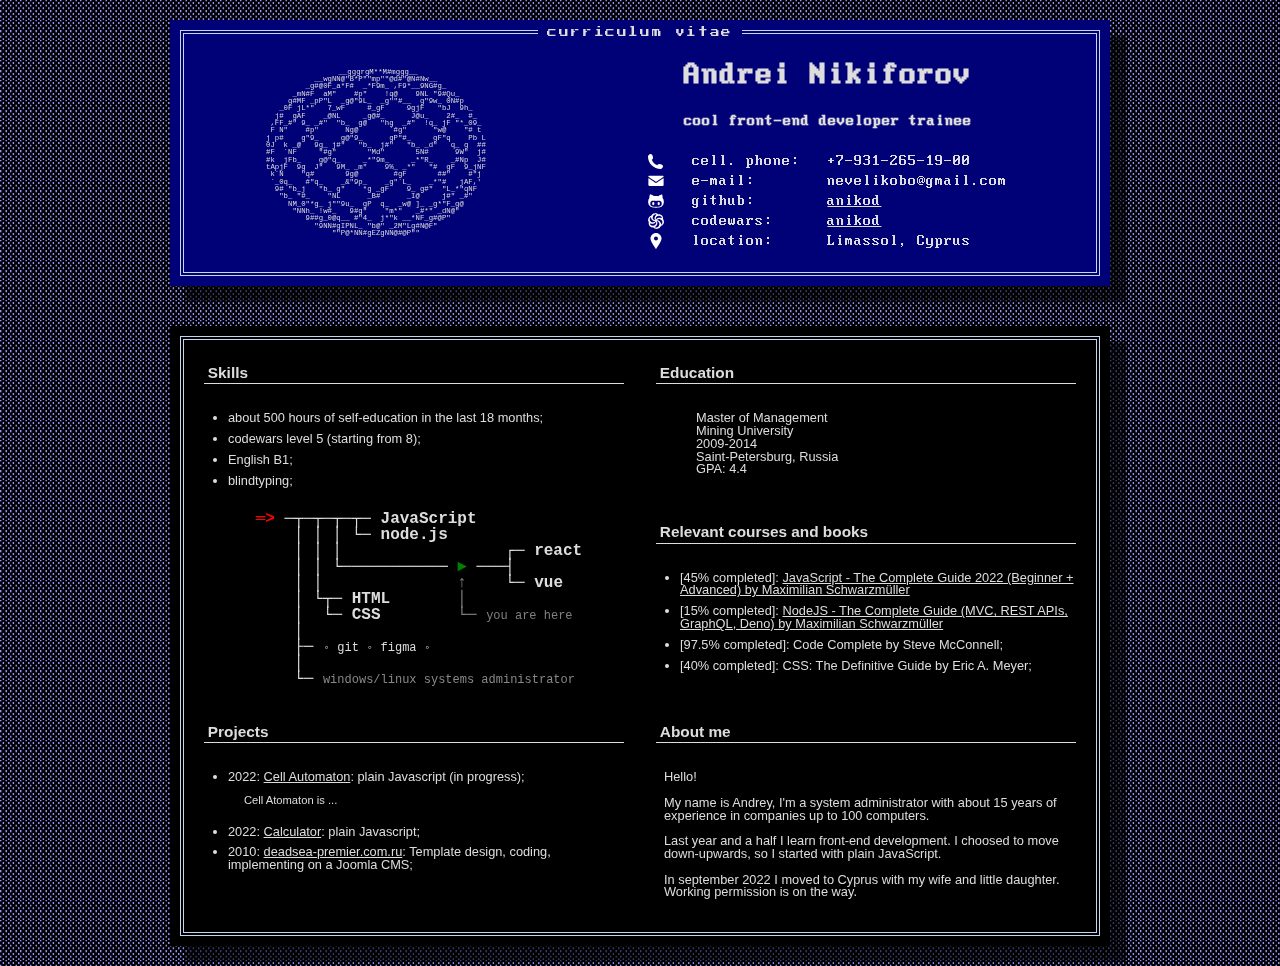
==== commit a841f78d: "feat: cv update" ====
--- a/index.html
+++ b/index.html
@@ -2,131 +2,6 @@
 <html lang="en">
 
 <head>
-<<<<<<< HEAD
-    <meta charset="UTF-8">
-    <meta http-equiv="X-UA-Compatible" content="IE=edge">
-    <meta name="viewport" content="width=device-width, initial-scale=1.0">
-    <title>CV: Andrei Nikiforov</title>
-    <link rel="stylesheet" href="css/style.css" />
-</head>
-
-
-<body>
-
-    <header class="header">
-        <div class="header-left">
-            <img alt="it's me" title="Andrey Nikiforov is me" src="img/photo.jpg">
-        </div>
-
-        <div class="header-right">
-            <div class="cv">curriculum vitae</div>
-            <div class="item-padding-left">
-
-                <h1>Андрей Никифоров</h1>
-                <h4>front-end developer trainee</h4>
-
-                <ul class="contacts">
-                    <li class="mobile"><b>моб. тел.:</b> +7-931-265-19-00</li>
-                    <li class="email"><b>e-mail:</b> nevelikobo@gmail.com</li>
-                    <li class="github"><b>github:</b> <a href="https://github.com/anikod/"
-                            title="me on github">anikod</a></li>
-                    <li class="codewars"><b>codewars:</b> <a href="https://www.codewars.com/users/anikod"
-                            title="codewars ннада?">anikod</a></li>
-                </ul>
-
-            </div>
-        </div>
-    </header>
-
-
-    <main class="main-content">
-        <aside class="main-left-column">
-            <div class="item-padding">
-                <article>
-                    <!-- The best article I've ever seen -->
-                    <h4>Обо мне</h4>
-                    
-                    <p>Добрый день. Меня зовут Андрей, я системный администратор с 15-летним стажем в компаниях до 100 человек.</p>
-
-                    <p>В данный момент рассматриваю различные варианты &laquo;перезайти в айти&raquo;, а именно в
-                        фронт-энд разработку, как наиболее знакомую мне область &mdash; до 2010 года имел опыт
-                        разработки нескольких сайтов на CMS типа Joomla и Wordpress.</p>
-
-                    <p>В данный момент обучаюсь самостоятельно. В качестве источников обучения предпочитаю
-                        книги и учебники, а также поиск в интернете.</p>
-
-                    <p></p>
-
-                </article>
-            </div>
-        </aside>
-
-        <div class="main-right-column">
-            <div class="item-padding-left">
-                <section>
-
-                    <h3>Опыт работы</h3>
-                    <ul>
-                        <li><b>2015.01 &mdash; 2021.08 г.:</b> ООО &laquo;Неотех&raquo;, системный администратор.</li>
-                        <li><b>2007.12 &mdash; 2015.12 г.:</b> ООО &laquo;Компоненты&raquo;, системный администратор.
-                        </li>
-                    </ul>
-
-                    <h3>Образование</h3>
-                    <ul>
-                        <li><b>2014 г.:</b> Санкт-Петербургский Горный Университет, экономический факультет, специальность:
-                            управление предприятием, квалификация: менеджер.</li>
-                        <li><b>2005 &mdash; 2008 г.:</b> Северо-Западный Заочный Технический Университет, кафедра
-                            информационных систем и вычислительной техники, специальность: вычислительные системы, комплексы и сети,  2 курса.</li>
-                        <li><b>1997 г.:</b> Лицей Купчино, секретарь-референт со знанием английского языка.</li>
-                    </ul>
-
-                    <h3>Дополнительное образование</h3>
-                    <ul>
-                        <li><b>2008 г.:</b> Курсы подготовки MCSE, учебный центр &laquo;Support&raquo;</li>
-                    </ul>
-
-                    <h3>Навыки</h3>
-
-                    <ul>
-                        <li>Средний уровень: HTML, CSS, JavaScript, Photoshop, Figma, git.</li>
-
-                        <li>Средний уровень: CMS Wordpress, Joomla, dokuwiki (markdown).</li>
-
-                        <li>Начальный уровень: методология БЭМ, node.js, PHP.</li>
-
-                        <li>Различные сервисы на Windows (AD, TS), Linux (mail, web, proxy, dns); виртуализация vmware,
-                            xen. </li>
-
-                        <li>Английский язык уровня B1/B1+.</li>
-
-                        <li>Пример моей работы: <a href="./portfolio/dp/index.htm"
-                                target="_new">deadsea-premier.com.ru</a>
-                            &mdash; дизайн, вёрстка шаблона для CMS. Правда, в код лучше не заглядывать ). Сайт
-                            скопирован из archive.org, поэтому страницы представлены только основные.</li>
-                    </ul>
-
-
-                </section>
-            </div>
-        </div>
-    </main>
-
-    <footer>
-        <div class="footer">
-            <div class="footer-left">
-                <small>&lt;/&gt;</small>
-            </div>
-
-            <div class="footer-right">
-                <!--a href="https://rs.school/js/"><img src="img/rs_school_js.svg" title="RS School: JS/FE 2021Q1"></a
-                    а ведь здесь могла бы быть реклама и ваших курсов )
-                -->
-            </div>
-        </div>
-    </footer>
-
-=======
     <meta charset="UTF-8" />
     <meta http-equiv="X-UA-Compatible" content="IE=edge" />
     <!-- <meta name="viewport" content="width=device-width, initial-scale=1.0" /> -->
@@ -376,7 +251,6 @@
     </div>
 
     <script src="./ani.js"></script>
->>>>>>> cv-2022.10
 </body>
 
 </html>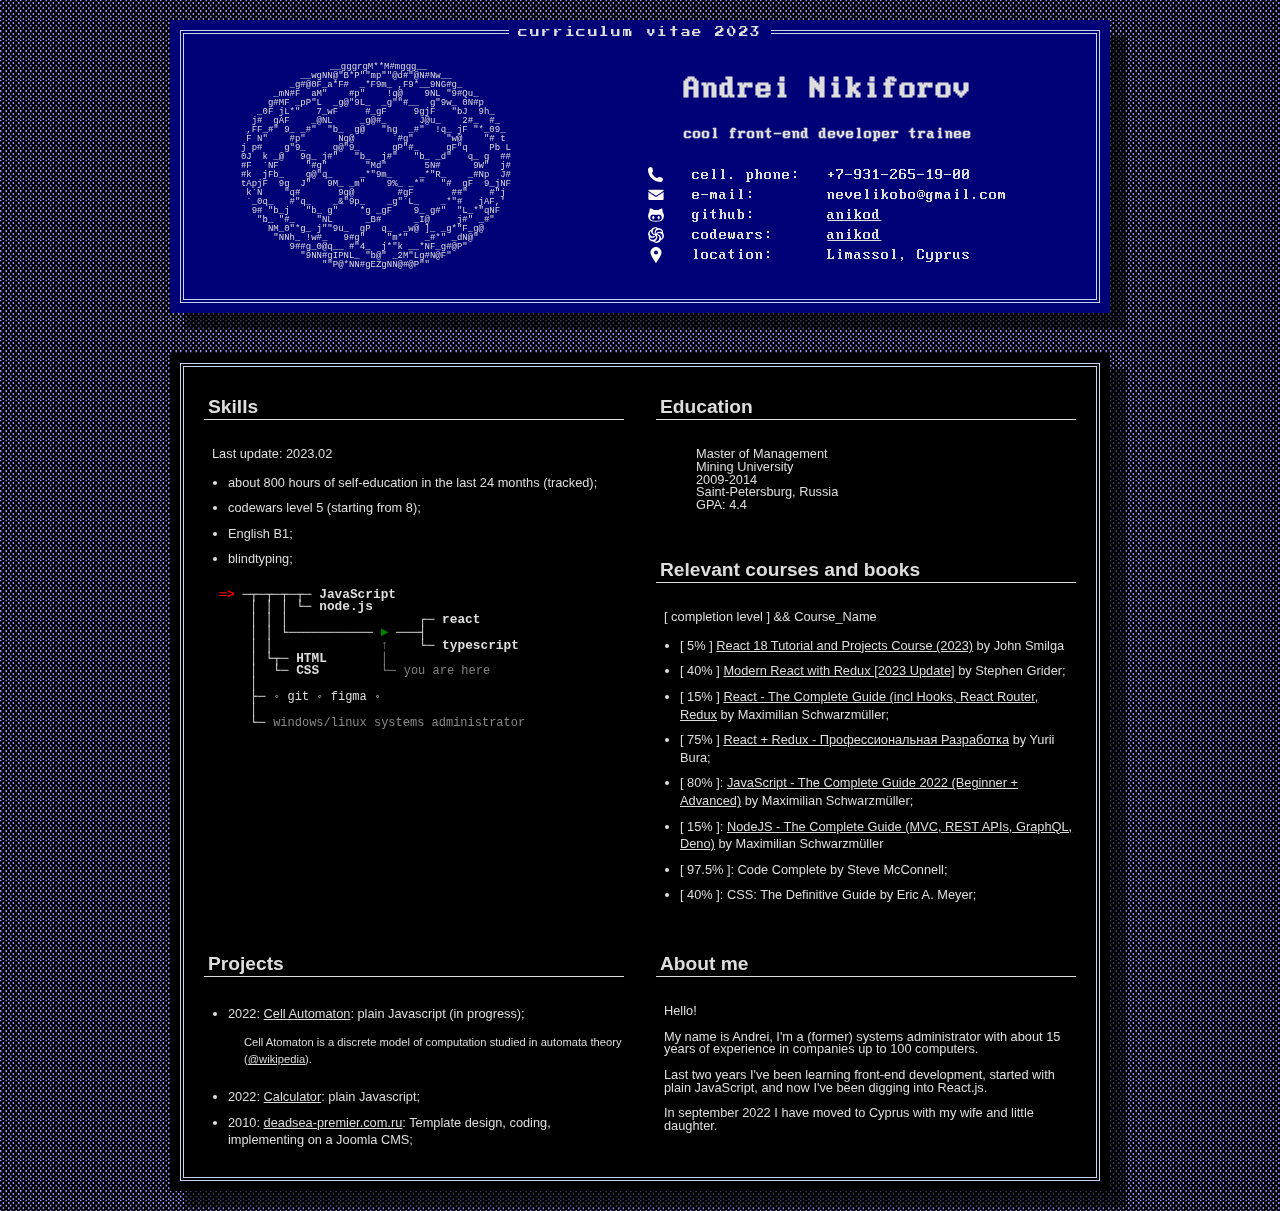
==== commit 9ebc4abb: "fix: head links fix" ====
--- a/index.html
+++ b/index.html
@@ -4,23 +4,23 @@
 <head>
     <meta charset="UTF-8" />
     <meta http-equiv="X-UA-Compatible" content="IE=edge" />
-    <!-- <meta name="viewport" content="width=device-width, initial-scale=1.0" /> -->
-    <meta name="viewport" content="width=1170" />
-    <title>CV-2022</title>
+    <meta name="viewport" content="width=device-width, initial-scale=1.0" />
+    <!-- <meta name="viewport" content="width=1170" /> -->
+    <title>CV-2023</title>
     <link rel="stylesheet" href="styles/normalize.css" />
     <link rel="stylesheet" href="styles/style.css" />
-    <meta name="viewport" content="width=device-width, initial-scale=1.0, maximum-scale=1.0, user-scalable=0" />
+    <!-- <meta name="viewport" content="width=device-width, initial-scale=1.0, maximum-scale=1.0, user-scalable=1" /> -->
 </head>
 
 <body>
     <div class="body-wrapper">
 
-        <div class="ani-container"></div>
+        <div class="ani-container" id="ani-container"></div>
         <!-- <div class="body-container" id="ani-container"> -->
         <div class="body-container ani-nameplate">
             <div class="dosbox-wrapper dosbox__shadow">
                 <div class="dosbox-window__header">
-                    <span class="bg-blue header">curriculum vitae</span>
+                    <span class="bg-blue header">curriculum vitae 2023</span>
                 </div>
                 <div class="dosbox-window bg-blue">
                     <div class="dosbox dosbox__border-blue">
@@ -138,23 +138,25 @@
                     <div class="dosbox dosbox__border-blue">
                         <main class="dosbox__header">
                             <div class="dosbox__main-first">
-                                <div class="item" style="self-align: center;">
-                                    <h4>Skills</h4>
+                                <div class="item">
+                                    <h4 class="skills">Skills</h4>
+
+                                    <p>Last update: 2023.02</p>
 
                                     <ul class="courses">
-                                        <li>about 500 hours of self-education in the last 18 months;</li>
+                                        <li>about 800 hours of self-education in the last 24 months (tracked);</li>
                                         <li>codewars level 5 (starting from 8);</li>
                                         <li>English B1;</li>
                                         <li>blindtyping;</li>
                                     </ul>
 
-                                    <pre class="objectives" style="font-size: 1rem; width: 355px;">
+                                    <pre class="objectives">
 
   <b style="color: red;">═></b> ─┬─┬─┬─┬─ <b>JavaScript</b>
       │ │ │ └─ <b>node.js</b>
       │ │ │                 ┌─ <b>react</b>
       │ │ └─────────── <b style="color: green;">►</b> ───┤
-      │ │              <span style="color: gray;">↑</span>    └─ <b>vue</b>
+      │ │              <span style="color: gray;">↑</span>    └─ <b>typescript</b>
       │ └┬─ <b>HTML</b>       <span style="color: gray;">│</span>
       │  └─ <b>CSS</b>        <span style="color: gray;">└─ <span style="font-size: 0.75rem;">you are here</span></span>
       │
@@ -170,7 +172,7 @@
 
                             <div class="dosbox__main-second">
                                 <div class="item">
-                                    <h4>Education</h4>
+                                    <h4 class="education">Education</h4>
 
                                     <ul style="list-style-type: none;">
                                         <li>Master of Management</li>
@@ -182,19 +184,40 @@
 
 
                                     <h4 style="margin-top: 3rem;">Relevant courses and books</h4>
-
+                                    <p class="progress">[ completion level ] && Course_Name</p>
                                     <ul class="courses">
-                                        <li>[45% completed]: <a
+                                        <li><span class="progress">[ 5% ]</span> <a
+                                                href="https://www.udemy.com/course/react-tutorial-and-projects-course"
+                                                target="_new">React 18 Tutorial and Projects Course (2023)</a>
+                                            by John Smilga</li>
+
+                                        <li>[ 40% ] <a href="https://www.udemy.com/course/react-redux"
+                                                target="_new">Modern React with Redux [2023 Update]</a>
+                                            by Stephen Grider;</li>
+
+                                        <li>[ 15% ] <a
+                                                href="https://www.udemy.com/course/react-the-complete-guide-incl-redux"
+                                                target="_new">React - The Complete Guide (incl Hooks, React Router,
+                                                Redux</a>
+                                            by Maximilian Schwarzmüller;</li>
+
+                                        <li>[ 75% ] <a href="https://www.udemy.com/course/pro-react-redux"
+                                                target="_new">React + Redux - Профессиональная Разработка</a>
+                                            by Yurii Bura;</li>
+
+                                        <li>[ 80% ]: <a
                                                 href="https://www.udemy.com/course/javascript-the-complete-guide-2020-beginner-advanced"
-                                                target="_new">JavaScript - The Complete Guide 2022 (Beginner + Advanced)
-                                                by Maximilian Schwarzmüller</a>
+                                                target="_new">JavaScript - The Complete Guide 2022 (Beginner +
+                                                Advanced)</a>
+                                            by Maximilian Schwarzmüller;
                                         </li>
-                                        <li>[15% completed]: <a
-                                                href="https://www.udemy.com/course/nodejs-the-complete-guide/"
+                                        <li>[ 15% ]: <a href="https://www.udemy.com/course/nodejs-the-complete-guide/"
                                                 target="_new">NodeJS - The Complete Guide (MVC, REST APIs, GraphQL,
-                                                Deno) by Maximilian Schwarzmüller</a></li>
-                                        <li>[97.5% completed]: Code Complete by Steve McConnell;</li>
-                                        <li>[40% completed]: CSS: The Definitive Guide by Eric A. Meyer;</li>
+                                                Deno)</a>
+                                            by Maximilian Schwarzmüller</li>
+
+                                        <li>[ 97.5% ]: Code Complete by Steve McConnell;</li>
+                                        <li>[ 40% ]: CSS: The Definitive Guide by Eric A. Meyer;</li>
 
 
 
@@ -212,7 +235,9 @@
                                     <ul class="courses">
                                         <li>2022: <a href="https://anikod.github.io/cell_automata/">Cell Automaton</a>:
                                             plain Javascript (in progress);
-                                            <p>Cell Atomaton is ...</p>
+                                            <p>Cell Atomaton is a discrete model of computation studied in automata
+                                                theory (<a href="https://en.wikipedia.org/wiki/Cellular_automaton"
+                                                    targer="_new">@wikipedia</a>). </p>
                                         </li>
                                         <li>2022: <a href="https://anikod.github.io/calculator">Calculator</a>: plain
                                             Javascript;</li>
@@ -231,12 +256,11 @@
                                 <div class="item">
                                     <h4>About me</h4>
                                     <p>Hello! </p>
-                                    <p>My name is Andrey, I'm a system administrator with about 15 years of experience
-                                        in companies up to 100 computers.</p>
-                                    <p>Last year and a half I learn front-end development. I choosed to move
-                                        down-upwards, so I started with plain JavaScript.</p>
-                                    <p>In september 2022 I moved to Cyprus with my wife and little daughter. Working
-                                        permission is on the way.</p>
+                                    <p>My name is Andrei, I'm a (former) systems administrator with about 15 years of
+                                        experience in companies up to 100 computers.</p>
+                                    <p>Last two years I've been learning front-end development, started with plain
+                                        JavaScript, and now I've been digging into React.js.</p>
+                                    <p>In september 2022 I have moved to Cyprus with my wife and little daughter.</p>
 
                                 </div>
                             </div>
--- a/styles/style.css
+++ b/styles/style.css
@@ -26,7 +26,7 @@
     /* font-family: 'Press Start 2P', 'ModernDOS916' 'Share Tech Mono', 'Ubuntu Mono', Consolas, 'Courier New',  monospace; */
     font-family: 'ModernDOS916', 'Press Start 2P', 'NewDOS', 'ModernDOS916', 'Consolas', monospace;
     /* font-size: 1rem; */
-    font-size: 1em;
+    font-size: 1rem;
     /* line-height: 1em; */
     margin: 0 auto;
     /* padding: 10px; */
@@ -241,7 +241,7 @@
     /* flex-basis: 125px; */
     /* background-color: #333; */
     align-self: center;
-    font-size: 5.5pt;
+    font-size: 9.0px;
     font-family: 'Courier New', 'Consolas', monospace;
     margin: 1rem;
 }
@@ -378,15 +378,15 @@
 
 .item {
     font-family: Verdana, sans-serif;
-    font-size: 0.80em;
+    font-size: 0.80rem;
     text-align: left;
     padding: 0 1rem 1rem 1rem;
 }
 
 .item h4 {
     border-bottom: 1px solid;
-    font-size: 1.2em;
-    text-indent: 0.25em;
+    font-size: 1.2rem;
+    text-indent: 0.25rem;
     margin-bottom: 1.75rem;
     padding-bottom: 0.2rem;
 }
@@ -395,6 +395,8 @@
     /* font-family: 'ModernDOS916', 'Consolas', monospace; */
     font-family: 'Courier New', Courier, monospace;
     margin: 0 auto;
+    /* style="font-size: 1rem; width: 355px;" */
+
 }
 
 .border-bottom {
@@ -408,6 +410,7 @@
 
 ul.courses li {
     padding-bottom: 0.5rem;
+    line-height: 1.1rem;
 }
 
 ul.courses li p {
@@ -417,6 +420,10 @@
 
 p {
     margin-left: 0.5rem;
+}
+
+.progress {
+    /* font-size: 0.75em; */
 }
 
 a,
@@ -449,8 +456,173 @@
     transform-style: preserve-3d;
 }
 
-.header, .dosbox-window__header {
+.header,
+.dosbox-window__header {
     /* translate: 100px; */
     z-index: 10;
     /* transform-style: none !important; */
+}
+
+
+
+
+
+
+
+
+
+
+
+@media only screen and (max-width: 500px) {
+
+    body {
+        font-size: 0.9rem;
+    }
+
+    .body-wrapper {
+        overflow-x: hidden;
+        display: flex;
+        flex-direction: column;
+        margin: 0 auto;
+        max-width: 980px;
+    }
+
+
+    .body-container {
+        /* margin: 1.25rem; */
+        margin: 0.75rem;
+        flex: 0 1 auto;
+    }
+
+
+
+
+    .dosbox-wrapper {}
+
+    .dosbox-window__header {
+        position: absolute;
+        left: 0;
+        right: 0;
+        margin: 0 auto;
+        display: flex;
+        justify-content: center;
+        /* min-width: 440px; */
+        min-width: 360px;
+    }
+
+    .dosbox-window__header span {
+        color: #ddd;
+        padding: 0 0.6rem;
+        line-height: 1.5rem;
+        font-family: 'Press Start 2P', 'ModernDOS916';
+        font-size: 0.6rem;
+        letter-spacing: 0.1rem;
+
+    }
+
+
+    .dosbox-window {
+        padding: 10px;
+        color: #ddd;
+        /* min-width: 390px; */
+        min-width: 330px;
+    }
+
+    .dosbox {
+        text-align: center;
+    }
+
+    .dosbox__shadow {
+        /* box-shadow: 1.2em 1.6em 2px rgba(0, 0, 0, 0.6); */
+        /* box-shadow: 0.5rem 0.75rem 2px rgba(0, 0, 0, 0.6); */
+    }
+
+
+
+    .dosbox__main-first,
+    .dosbox__main-second,
+    .dosbox__main-third,
+    .dosbox__main-fourth {
+        flex: 1 0 335px;
+
+    }
+
+    .item {
+        font-family: Verdana, sans-serif;
+        /* font-size: 0.80em; */
+        text-align: left;
+        /* padding: 0.1rem; */
+        margin: 0.33rem 1.0rem 0 0.5rem;
+        padding: 0.1rem 0.75rem 0 0;
+        line-height: 1.0rem;
+
+    }
+
+    .item h4 {
+        font-family: 'ModernDOS916', monospace;
+        /* font-size: 10pt; */
+        border-bottom: 1px solid;
+        font-size: 1.5rem;
+        text-indent: 0.5rem;
+        /* margin-bottom: 0; */
+        /* margin-bottom: 1.25rem; */
+        /* margin-right: 0.5rem; */
+        /* margin: 1.5rem 0.75rem 1rem 0; */
+        /* width:95%; */
+    }
+
+    h4.skills {
+        font-family: 'ModernDOS916', monospace;
+        margin-top: 1.55rem;
+
+    }
+
+    h4.education {
+        margin-top: 2rem;
+    }
+
+
+
+    .dosbox__contacts {
+        font-weight: 100;
+        /* width: 100%; */
+        text-align: justify;
+        margin: 0 auto;
+        /* background-color: #red; */
+        /* border: 1px solid red; */
+    }
+
+    .dosbox__contacts tr td:first-child {
+        /* text-align: center; */
+        /* margin: 0 auto; */
+        /* width: 3rem; */
+        /* background-color: red;  */
+    }
+
+    .dosbox__contacts img {
+        display: block;
+        /* margin: 0 1.0rem 0 0; */
+        margin: 0 auto;
+        width: 0.8rem;
+        padding-right: 0.5rem;
+        /* text-align: center; */
+        /* width: 5rem; */
+        /* background-color: red;  */
+    }
+
+    .dosbox__contacts tr td:last-child {
+        /* text-align: center; */
+        padding-left: 0.5rem;
+        /* width: 30rem; */
+        /* background-color: red;  */
+    }
+
+    pre.objectives {
+        /* font-family: 'Press Start 2P', 'ModernDOS916', 'Consolas', monospace; */
+        font-family: 'Courier New', Courier, monospace;
+        margin: 0 auto;
+        margin-left: -10px;
+        line-height: 1.rem;
+        ;
+    }
 }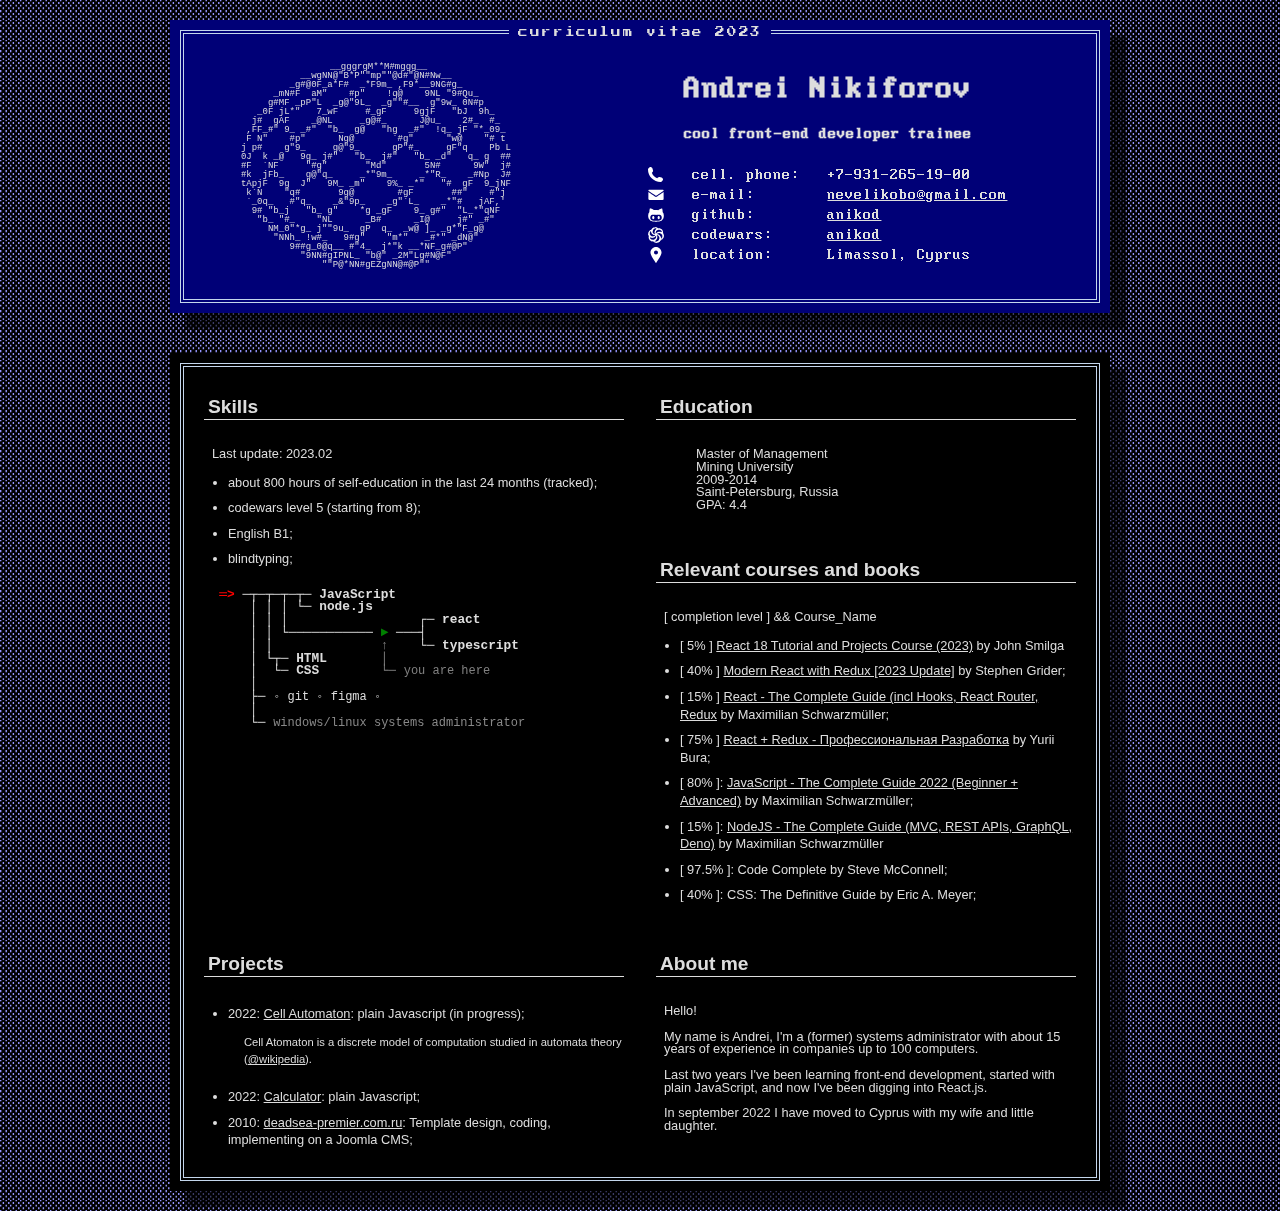
==== commit a7228816: "fix: small animation fix" ====
--- a/index.html
+++ b/index.html
@@ -87,7 +87,7 @@
                                                 ></i> -->
                                             </td>
                                             <td><b>e-mail:</b></td>
-                                            <td>nevelikobo@gmail.com</td>
+                                            <td><a href="mailto:nevelikobo@gmail.com">nevelikobo@gmail.com</a></td>
                                         </tr>
 
                                         <tr>
--- a/styles/style.css
+++ b/styles/style.css
@@ -51,7 +51,7 @@
     background-image: url("data:image/svg+xml;utf8,<svg xmlns='http://www.w3.org/2000/svg' width='10px' height='20px'><text x='0' y='16' style='fill: rgb(150,150,255); border: 0; margin: 0; padding: 0; font-size: 18px; font-family: monospace;'>░</text></svg>");
     /* background-image:url("data:image/svg+xml;utf8,<svg xmlns='http://www.w3.org/2000/svg' width='400px' height='20px'><text x='0' y='14' style='fill: rgb(150,150,255); border: 0; margin: 0; padding: 0; font-size: 24px; font-family: monospace;'>░░░░░░░░░░░░░░░░░░░░░░░░░░░░░░░░░░░░░░░░░░░░░░░░░░░░░░░░░░░░░░░░░░░░░░░░░░░░░░░░░░░░░░░░░░░░░░░░░░░░░░░░░░░░░░░░░░░░░░░░░░░░░░░░░░</text></svg>"); */
     /* background-image: url("data:image/svg+xml;utf8,<svg xmlns='http://www.w3.org/2000/svg' width='20px' height='36px'><text x='0' y='32' style='fill: rgb(150,150,255); border: 0; margin: 0; padding: 0; font-size: 32px; font-family: monospace;'>░</text></svg>"); */
-    perspective: 2000px;
+    perspective: 6000px;
 }
 
 
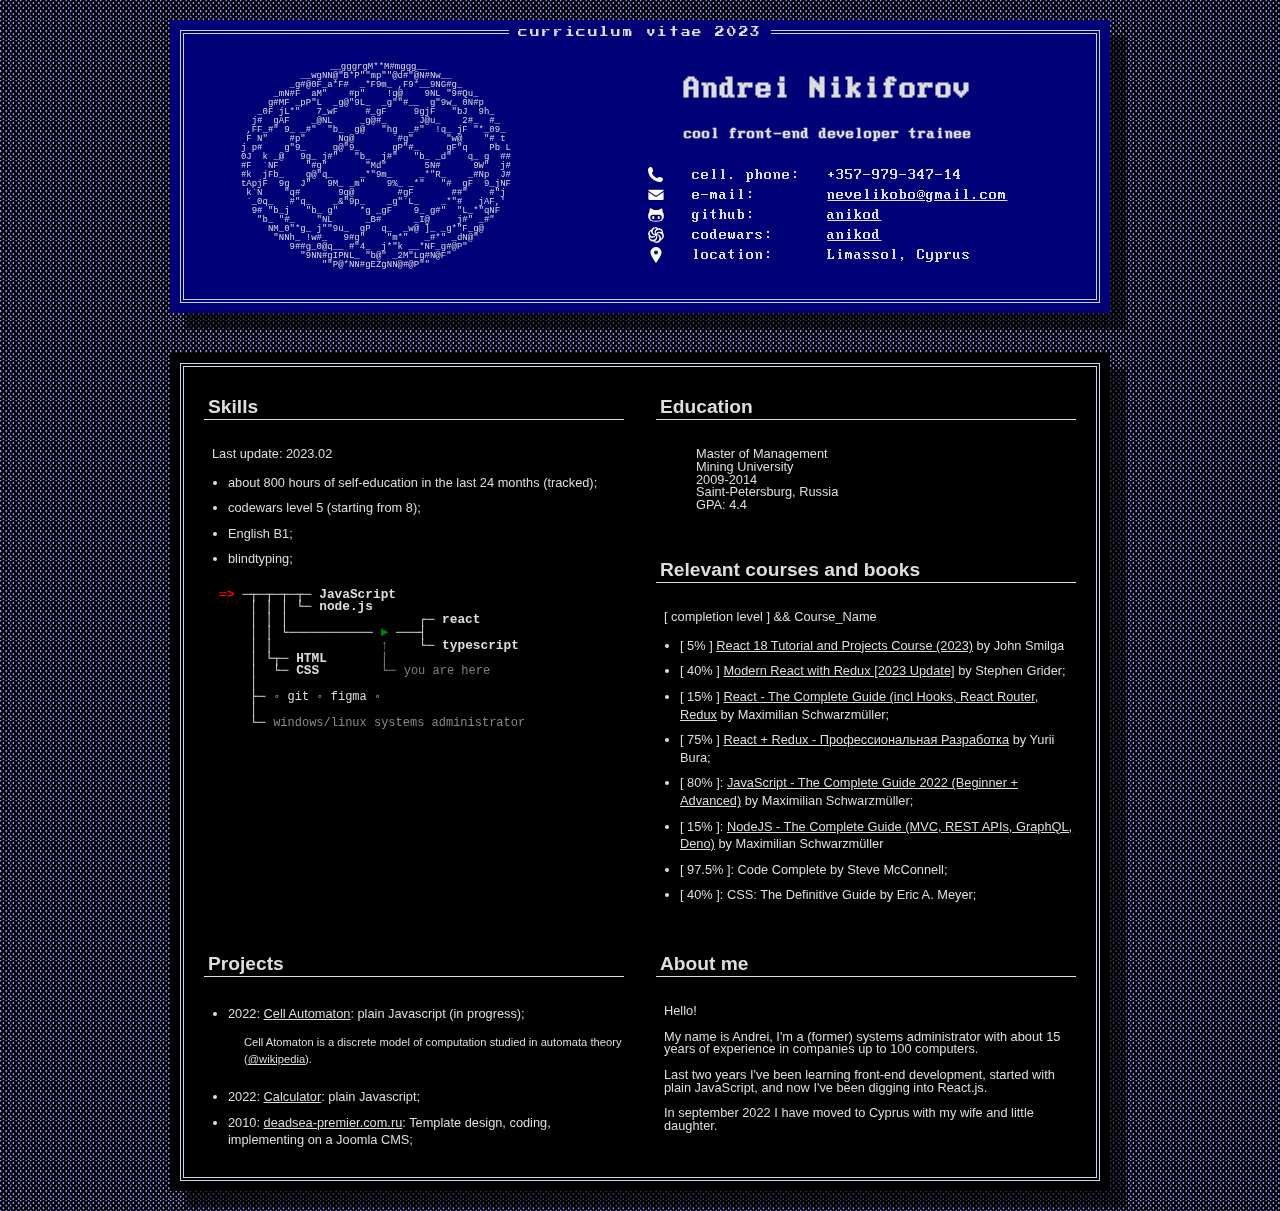
==== commit 71a6bea2: "fix: phone number" ====
--- a/index.html
+++ b/index.html
@@ -75,7 +75,7 @@
                                                 ></i> -->
                                             </td>
                                             <td><b>cell. phone:</b></td>
-                                            <td>+7-931-265-19-00</td>
+                                            <td>+357-979-347-14</td>
                                         </tr>
 
                                         <tr>
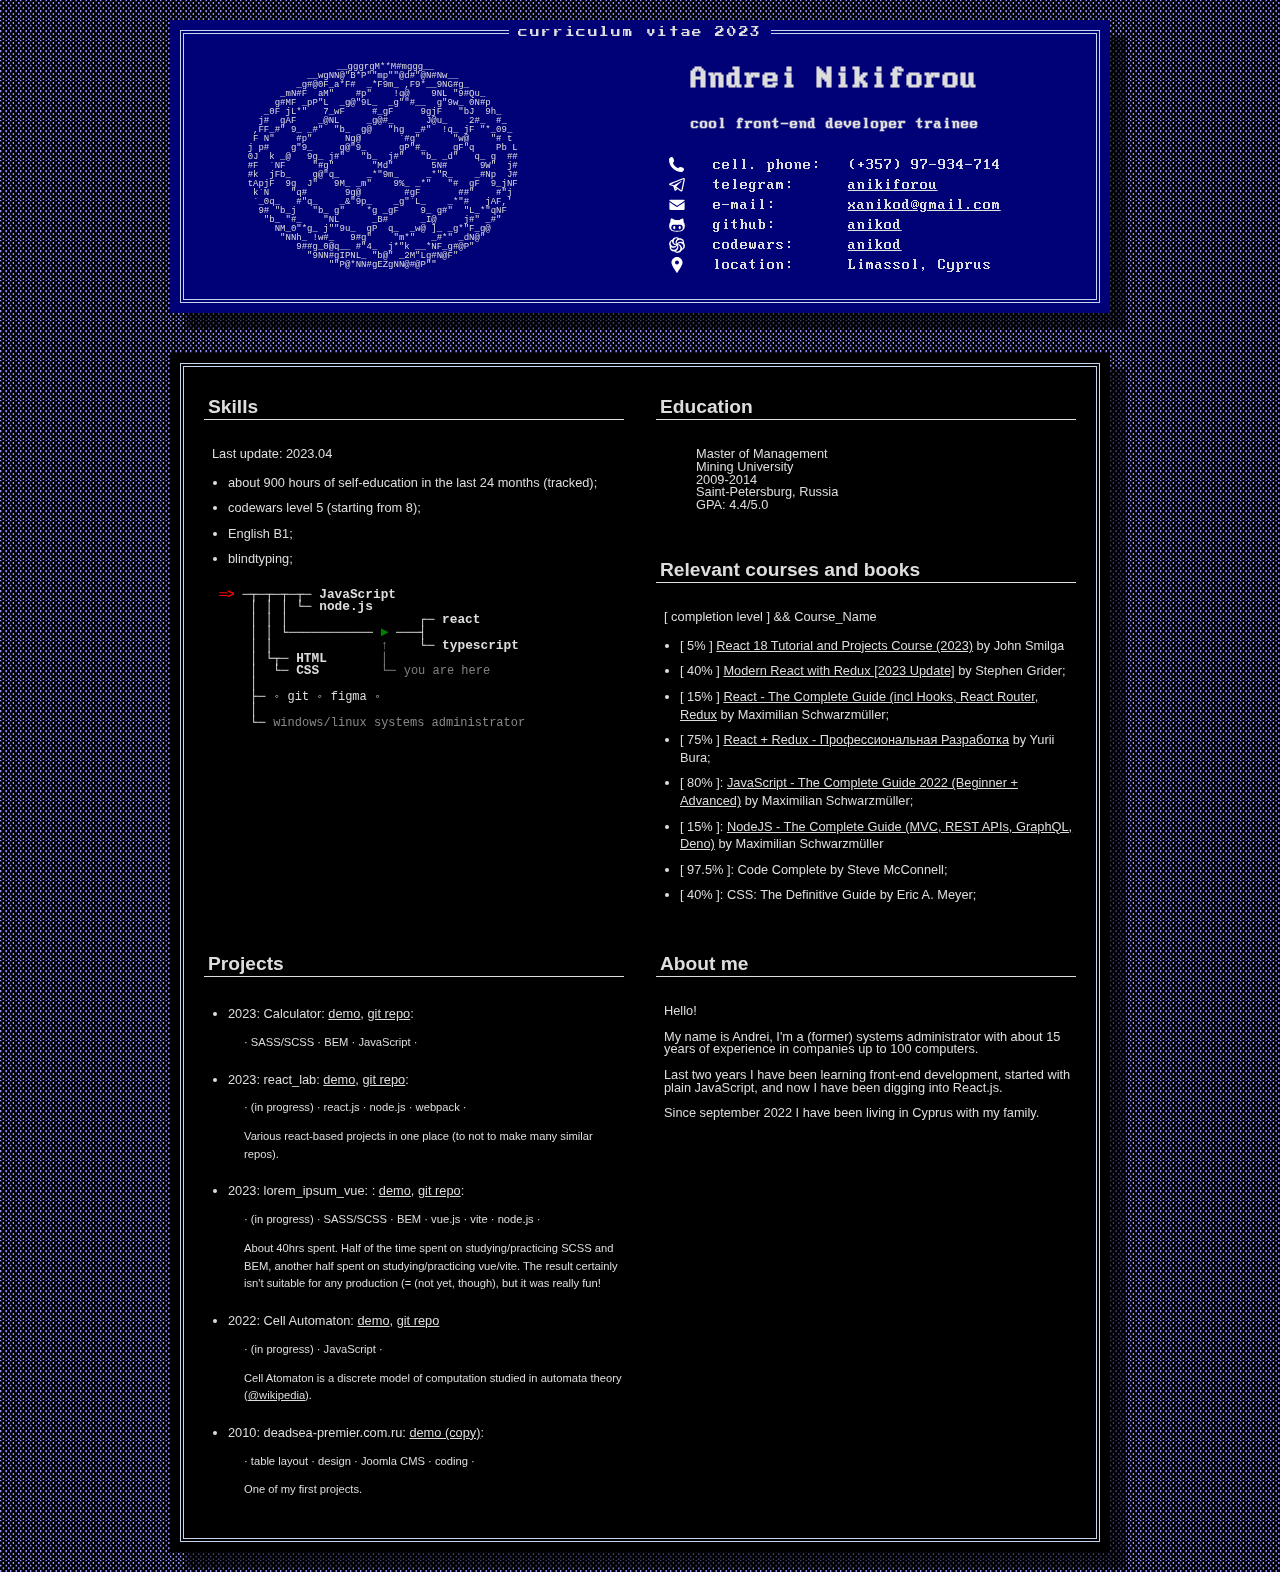
==== commit 6e09dc6e: "docs: cv update 2023.04" ====
--- a/index.html
+++ b/index.html
@@ -60,7 +60,7 @@
 
                             <div class="dosbox__header-right">
                                 <div class="item-padding-left">
-                                    <h1 id="myname">Andrei Nikiforov</h1>
+                                    <h1 id="myname">Andrei Nikiforou</h1>
                                     <h4 id="mytitle">
                                         cool front-end developer trainee
                                     </h4>
@@ -75,7 +75,15 @@
                                                 ></i> -->
                                             </td>
                                             <td><b>cell. phone:</b></td>
-                                            <td>+357-979-347-14</td>
+                                            <td>(+357) 97-934-714</td>
+                                        </tr>
+
+                                        <tr>
+                                            <td>
+                                                <img src="images/telegram-single-path-24px.svg" alt="" width="16" />
+                                            </td>
+                                            <td><b>telegram:</b></td>
+                                            <td><a href="https://t.me/anikiforou" alt="telegram">anikiforou</a></td>
                                         </tr>
 
                                         <tr>
@@ -87,7 +95,7 @@
                                                 ></i> -->
                                             </td>
                                             <td><b>e-mail:</b></td>
-                                            <td><a href="mailto:nevelikobo@gmail.com">nevelikobo@gmail.com</a></td>
+                                            <td><a href="mailto:nevelikobo@gmail.com">xanikod@gmail.com</a></td>
                                         </tr>
 
                                         <tr>
@@ -141,10 +149,10 @@
                                 <div class="item">
                                     <h4 class="skills">Skills</h4>
 
-                                    <p>Last update: 2023.02</p>
+                                    <p>Last update: 2023.04</p>
 
                                     <ul class="courses">
-                                        <li>about 800 hours of self-education in the last 24 months (tracked);</li>
+                                        <li>about 900 hours of self-education in the last 24 months (tracked);</li>
                                         <li>codewars level 5 (starting from 8);</li>
                                         <li>English B1;</li>
                                         <li>blindtyping;</li>
@@ -179,7 +187,7 @@
                                         <li>Mining University</li>
                                         <li>2009-2014</li>
                                         <li>Saint-Petersburg, Russia</li>
-                                        <li>GPA: 4.4</li>
+                                        <li>GPA: 4.4/5.0</li>
                                     </ul>
 
 
@@ -233,20 +241,46 @@
                                     <h4>Projects</h4>
 
                                     <ul class="courses">
-                                        <li>2022: <a href="https://anikod.github.io/cell_automata/">Cell Automaton</a>:
-                                            plain Javascript (in progress);
+
+                                        <li>2023: Calculator:
+                                            <a href="https://anikod.github.io/calculator" target="_new">demo</a>,
+                                            <a href="https://github.com/anikod/calculator" target="_new">git repo</a>:
+                                            <p>· SASS/SCSS · BEM · JavaScript ·</p>
+                                        </li>
+
+                                        <li>2023: react_lab:
+                                            <a href="https://anikod.github.io/react_lab/" target="_new">demo</a>,
+                                            <a href="https://github.com/anikod/react_lab" target="_new">git repo</a>:
+                                            <p>· (in progress) · react.js · node.js · webpack · </p>
+                                            <p>Various react-based projects in one place (to not to make many similar
+                                                repos).</p>
+                                        </li>
+
+                                        <li>2023: lorem_ipsum_vue: :
+                                            <a href="https://anikod.github.io/lorem_ipsum_vue/" target="_new">demo</a>,
+                                            <a href="https://github.com/anikod/lorem_ipsum_vue" target="_new">git repo</a>:
+                                            <p>· (in progress) · SASS/SCSS · BEM · vue.js · vite · node.js ·</p>
+                                            <p>About 40hrs spent. Half of the time spent on studying/practicing SCSS and BEM, another half spent on
+                                                studying/practicing vue/vite. The result certainly isn't suitable for any production
+                                                (= (not yet, though), but it was really fun!</p>
+                                        </li>
+
+
+                                        <li>2022: Cell Automaton:
+                                            <a href="https://anikod.github.io/cell_automata/" target="_new">demo</a>,
+                                            <a href="https://github.com/anikod/cell_automata/tree/gh-pages" target="_new">git repo</a>
+                                            <p>· (in progress) · JavaScript ·</p>
                                             <p>Cell Atomaton is a discrete model of computation studied in automata
                                                 theory (<a href="https://en.wikipedia.org/wiki/Cellular_automaton"
-                                                    targer="_new">@wikipedia</a>). </p>
-                                        </li>
-                                        <li>2022: <a href="https://anikod.github.io/calculator">Calculator</a>: plain
-                                            Javascript;</li>
-                                        <li>2010: <a
-                                                href="https://anikod.github.io/cv/portfolio/dp/index.htm">deadsea-premier.com.ru</a>:
-                                            Template design, coding, implementing on a Joomla CMS;</li>
-
-
-
+                                                    target="_new">@wikipedia</a>). </p>
+                                        </li>
+
+                                        <li>2010: deadsea-premier.com.ru: <a
+                                                href="https://anikod.github.io/cv/cv-2021/portfolio/dp/index.htm" target="_new">demo
+                                                (copy)</a>:
+                                            <p>· table layout · design · Joomla CMS · coding ·</p>
+                                            <p>One of my first projects.</p>
+                                        </li>
                                     </ul>
 
                                 </div>
@@ -258,9 +292,9 @@
                                     <p>Hello! </p>
                                     <p>My name is Andrei, I'm a (former) systems administrator with about 15 years of
                                         experience in companies up to 100 computers.</p>
-                                    <p>Last two years I've been learning front-end development, started with plain
-                                        JavaScript, and now I've been digging into React.js.</p>
-                                    <p>In september 2022 I have moved to Cyprus with my wife and little daughter.</p>
+                                    <p>Last two years I have been learning front-end development, started with plain
+                                        JavaScript, and now I have been digging into React.js.</p>
+                                    <p>Since september 2022 I have been living in Cyprus with my family.</p>
 
                                 </div>
                             </div>
